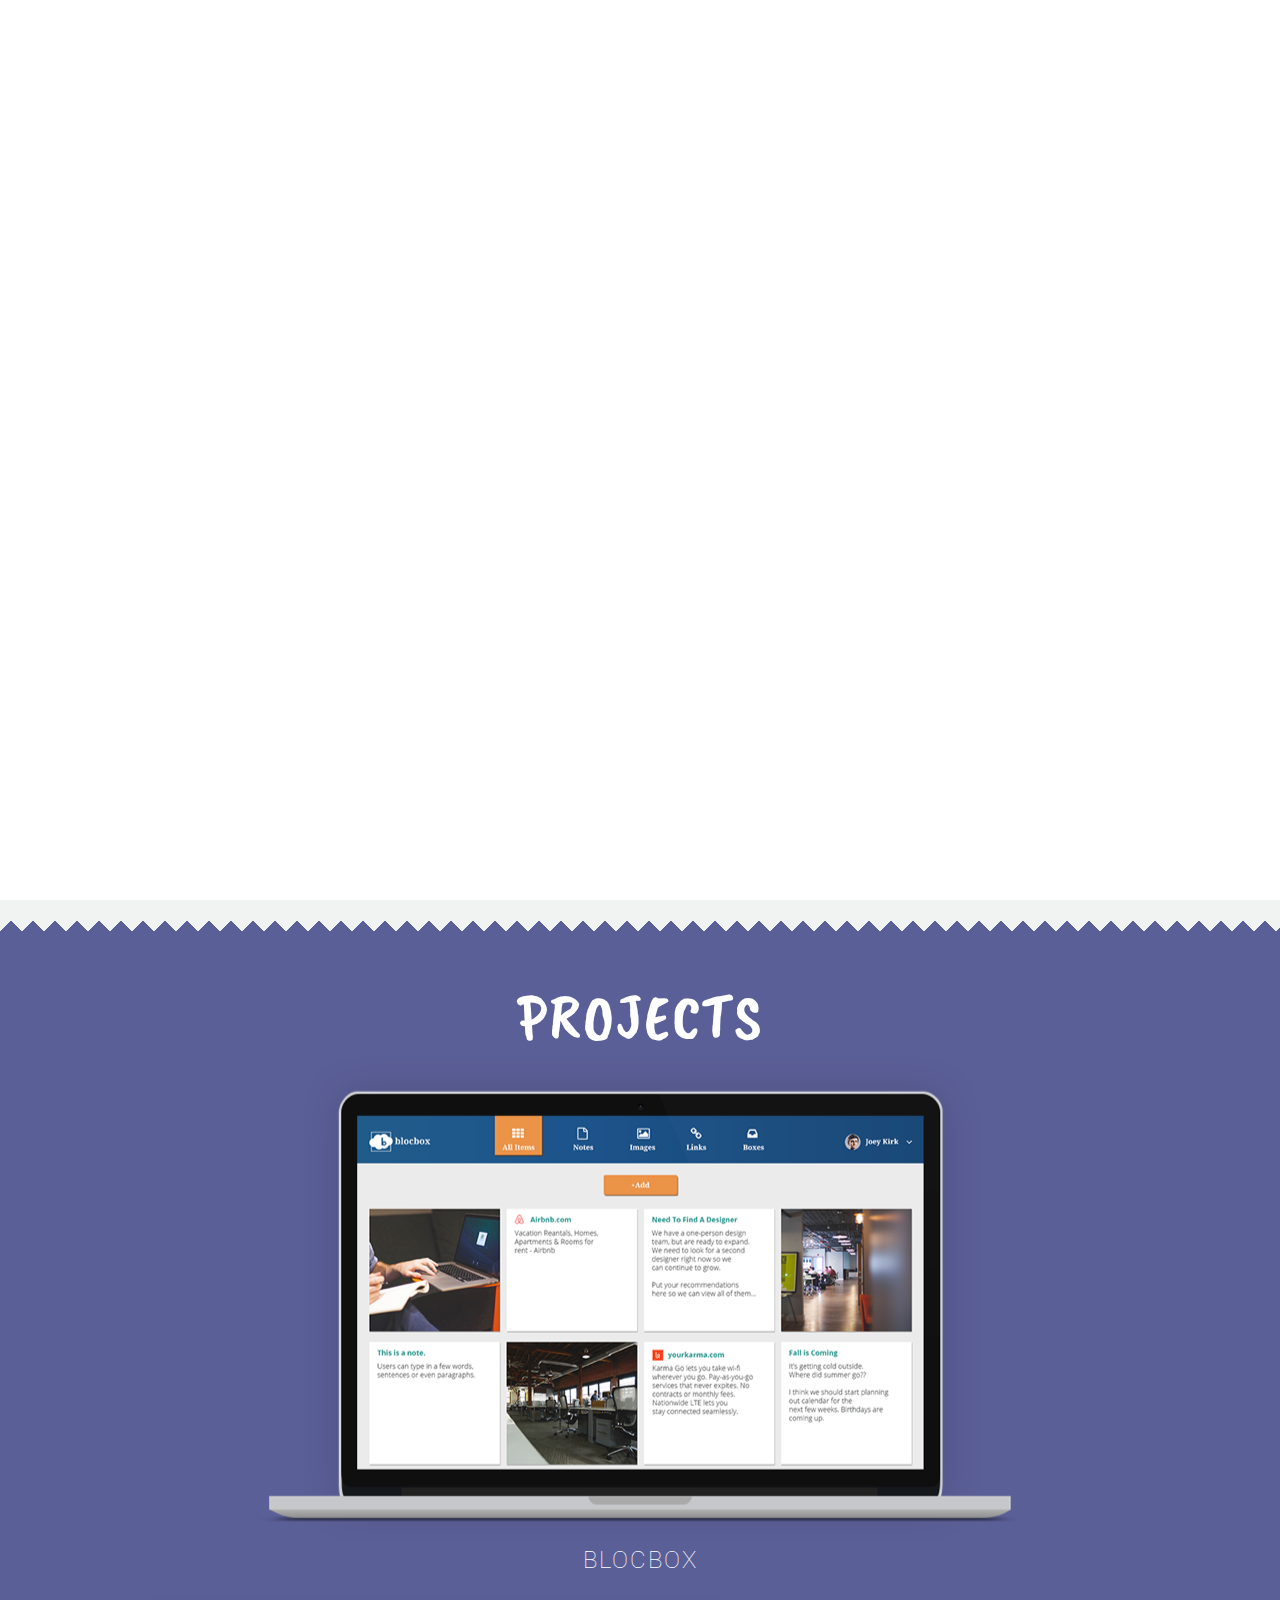
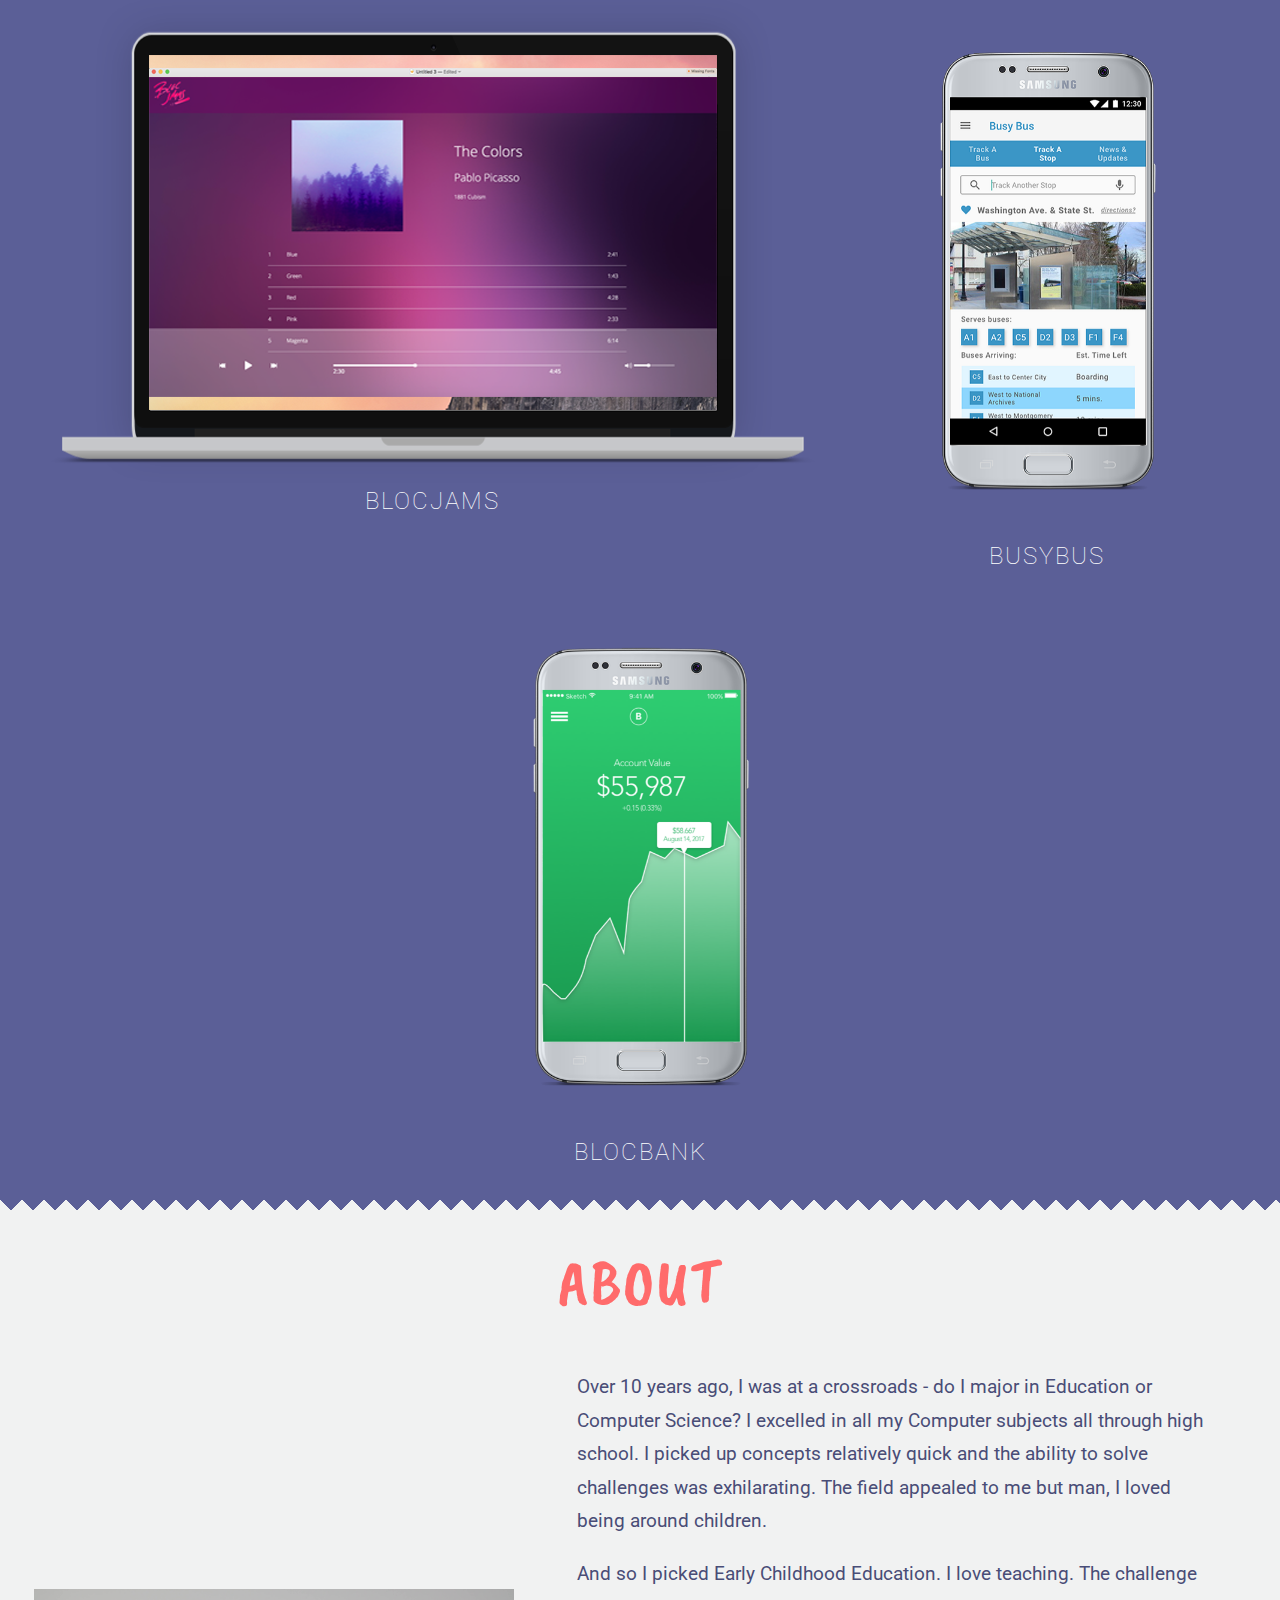
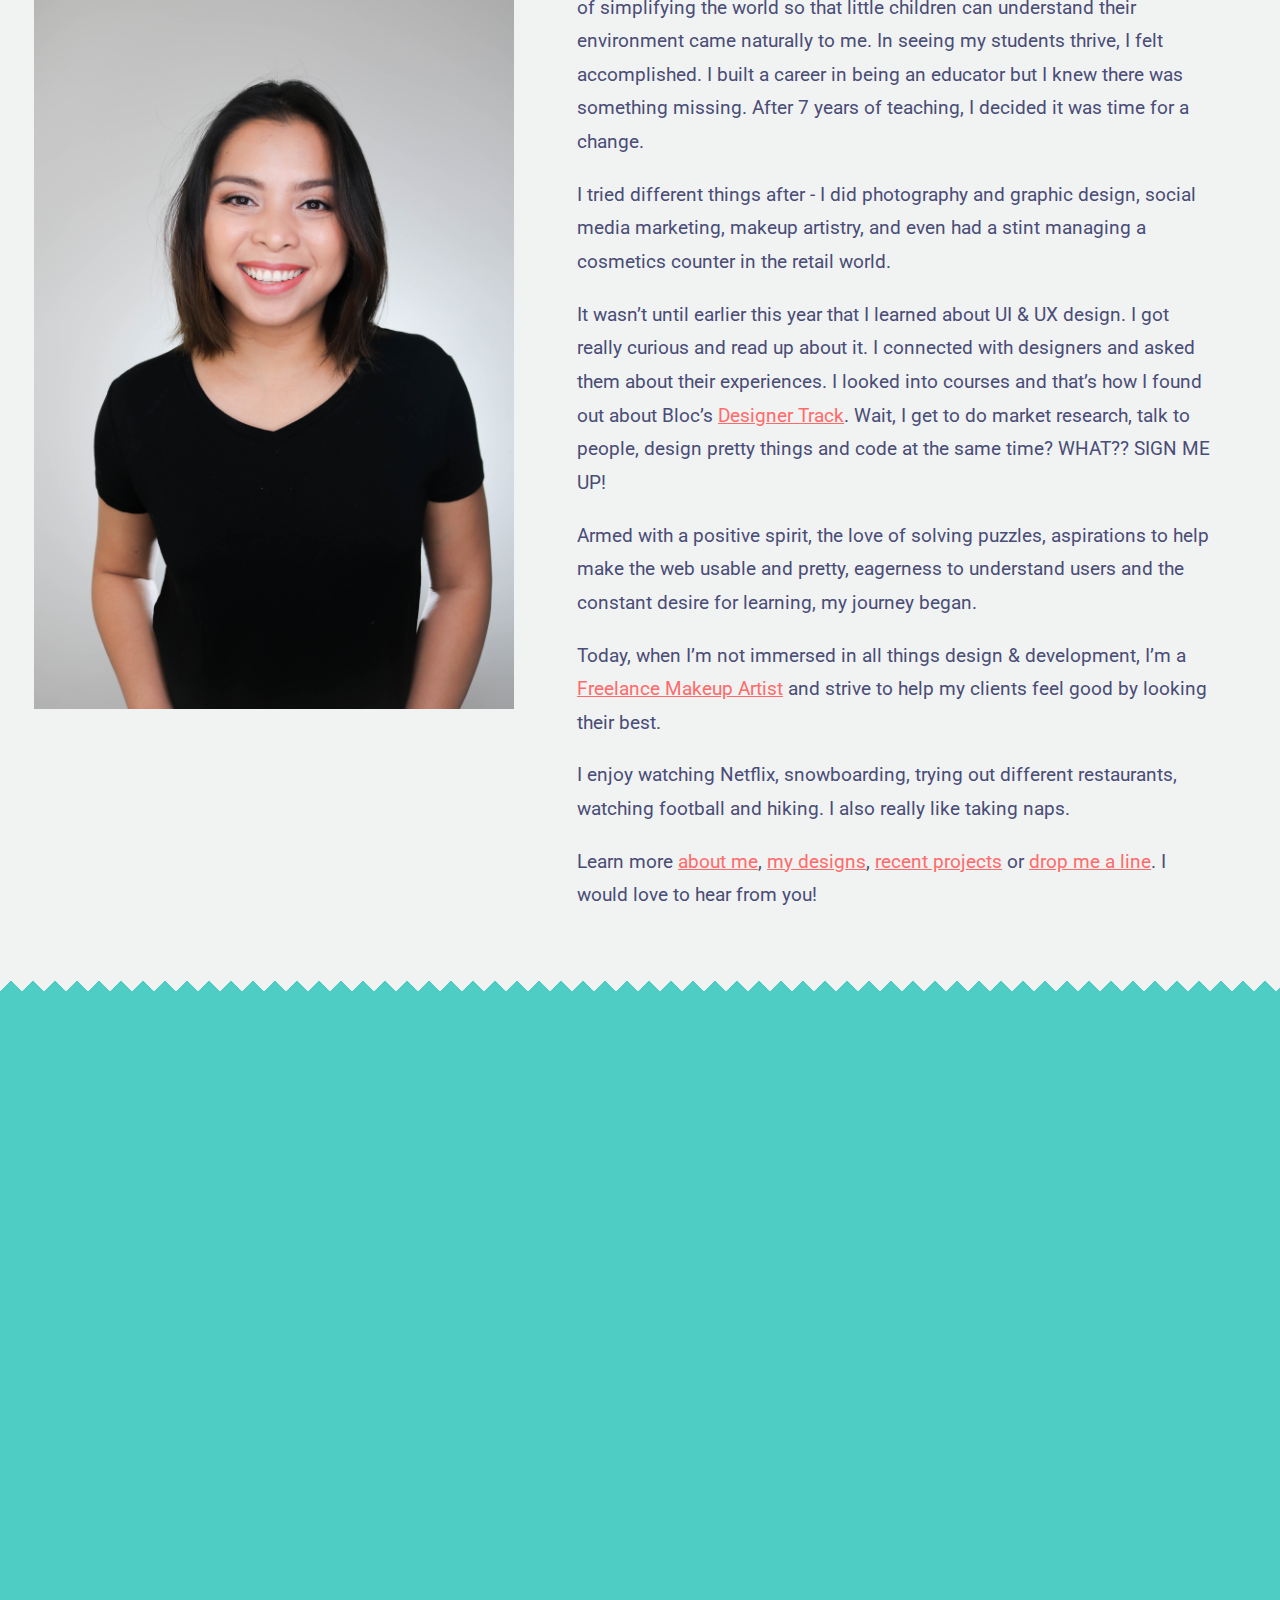
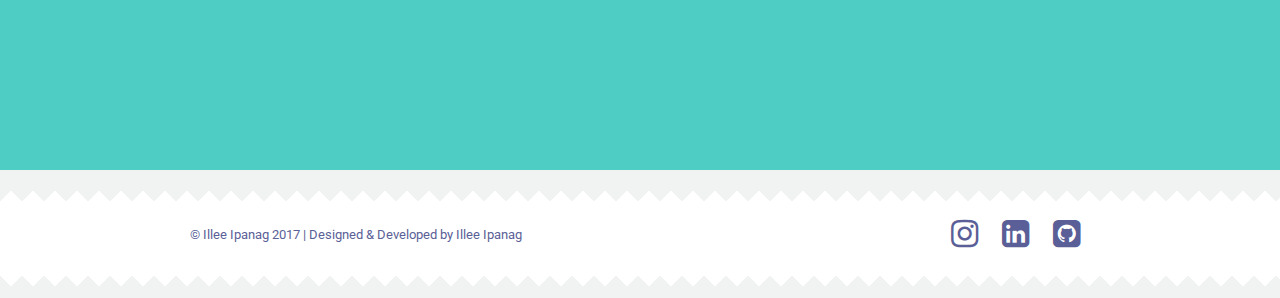
==== index.html @ 92058bed "add google analytics and added to case study" ====
<!DOCTYPE html>
<html>
  <head>
    <title>Illee Ipanag | Designer + Developer</title>
    <link rel="stylesheet" type="text/css" href="styles/index.css">
    <link rel="stylesheet" type="text/css" href="https://fonts.googleapis.com/css?family=Caveat+Brush|Pacifico|Roboto">
    <link rel="stylesheet" type="text/css" href="styles/font-awesome.css">
  </head>
  <body>
    <nav class="fade-in">
      <a class="hamburger" id="menu">&#9776;</a>
      <div class="menu-items" id="menu-items">
        <a href="#">home</a>
        <a href="#about">about</a>
        <a href="#projects">projects</a>
        <a href="#contact">contact</a>
      </div>
    </nav>
    <div class="hero fade-in">
      <h1>Hello! I'm Illee.</h1>
      <h2>DC Area UX &amp; UI Designer + Frontend Developer</h2>
    </div>
    <div class="projects zigzag" id="projects">
      <h2>Projects</h2>
      <div class="project-link">
          <div class="project">
            <a href="blocbox.html"><img src="assets/bloc-box.png" class="image"></a>
            <h3>Blocbox</h3>
          </div>
          <div class="project">
            <a href="bloc-jams.html"><img src="assets/bloc-jams.png" class="image"></a>
            <h3>Blocjams</h3>
          </div>
          <div class="project">
            <a href="busybus.html"><img src="assets/busybus.png" class="image"></a>
            <h3>Busybus</h3>
          </div>
          <div class="project">
            <a href="blocbank.html"><img src="assets/blocbank.png" class="image"></a>
            <h3>Blocbank</h3>
          </div>
      </div>
    </div>
      <div class="about" id="about">
        <h2>about</h2>
         <div class="bio">
            <img class="headshot" src="assets/illee-ipanag.jpg">
            <div class="text">
              <p>Over 10 years ago, I was at a crossroads - do I major in Education or Computer Science? I excelled in all my Computer subjects all through high school. I picked up concepts relatively quick and the ability to solve challenges was exhilarating. The field appealed to me but man, I loved being around children.</p>
              <p>And so I picked Early Childhood Education. I love teaching. The challenge of simplifying the world so that little children can understand their environment came naturally to me. In seeing my students thrive, I felt accomplished. I built a career in being an educator but I knew there was something missing. After 7 years of teaching, I decided it was time for a change.</p>
              <p>I tried different things after - I did photography and graphic design, social media marketing, makeup artistry, and even had a stint managing a cosmetics counter in the retail world.</p>
              <p>It wasn’t until earlier this year that I learned about UI &amp; UX design. I got really curious and read up about it. I connected with designers and asked them about their experiences. I looked into courses and that’s how I found out about Bloc’s <a href="www.bloc.io" target="_blank">Designer Track</a>. Wait, I get to do market research, talk to people, design pretty things and code at the same time? WHAT?? SIGN ME UP!</p>
              <p>Armed with a positive spirit, the love of solving puzzles, aspirations to help make the web usable and pretty, eagerness to understand users and the constant desire for learning, my journey began.</p>
              <p>Today, when I’m not immersed in all things design  &amp; development, I’m a <a href="http://www.facebook.com/illee.artistry" target="_blank">Freelance Makeup Artist</a> and strive to help my clients feel good by looking their best.</p>
              <p>I enjoy watching Netflix, snowboarding, trying out different restaurants, watching football and hiking. I also really like taking naps.</p>
              <p>Learn more <a href="https://www.instagram.com/illee.artistry" target="_blank">about me</a>, <a href="https://www.instagram.com/illee.design" target="_blank">my designs</a>, <a href="#projects">recent projects</a> or <a href="#contact">drop me a line</a>. I would love to hear from you!</p>
            </div>
        </div>
      </div>
    <div class="contact zigzag" id="contact">
      <div class="typeform-widget" data-url="https://illee.typeform.com/to/BtRSg5"> </div>
    </div>
    <div class="footer zigzag">
      <small>&copy; Illee Ipanag 2017  |  Designed &amp; Developed by Illee Ipanag</small>
      <ul class="social-media">
        <li><a href="https://www.instagram.com/illee.design/" target="_blank"> <i class="fa fa-instagram fa-2x"></i></a> </li>
        <li><a href="https://www.linkedin.com/in/illee-ipanag-b692b3114/" target="_blank"><i class="fa fa-linkedin-square fa-2x"></i></a></li>
        <li><a href="https://github.com/illeei" target="_blank"><i class="fa fa-github-square fa-2x"></i></a></li>
      </ul>
    </div>
    <!-- Global site tag (gtag.js) - Google Analytics -->
    <script async src="https://www.googletagmanager.com/gtag/js?id=UA-110739652-1"></script>
    <script>
      window.dataLayer = window.dataLayer || [];
      function gtag(){dataLayer.push(arguments);}
      gtag('js', new Date());
      gtag('config', 'UA-110739652-1');
    </script>
    <script src="https://code.jquery.com/jquery-2.1.3.min.js"></script>
    <script src="scripts/contact.js"></script>
    <script src="scripts/main.js"></script>
  </body>
</html>
---- styles/index.css ----
nav {
  position: fixed;
  top: 0;
  left: 0;
  height: 10vh;
  width: 100%;
  display: flex;
  flex-direction: row;
  justify-content: flex-start;
  align-items: center;
  background-color: #FFFFFF;
  z-index: 100;
}

@media (min-width: 650px) {
  nav {
    justify-content: center;
  }
}

.menu-items {
  height: auto;
  width: 150px;
    -webkit-transition: all 0.3s ease-in-out;
    -moz-transition: all 0.3s ease-in-out;
    -o-transition: all 0.3s ease-in-out;
    transition: all 0.3s ease-in-out;
  transform: translate(0,0);
    -webkit-transform: translate(0,0); /** Chrome & Safari **/
    -o-transform: translate(0,0); /** Opera **/
    -moz-transform: translate(0,0); /** Firefox **/
  display: none;
}

@media (min-width: 650px) {
  .menu-items {
    display: flex;
    justify-content: center;
  }
}

.menu-items.open {
  display: block;
  width: 50%;
  position: fixed;
  background: rgba(255,255,255,0.8);
  top: 10vh;
    -webkit-transition: all 0.3s ease-in-out;
    -moz-transition: all 0.3s ease-in-out;
    -o-transition: all 0.3s ease-in-out;
    transition: all 0.3s ease-in-out;
  transform: translate(0,280);
    -webkit-transform: translate(0,280); /** Chrome & Safari **/
    -o-transform: translate(0,280); /** Opera **/
    -moz-transform: translate(0,280); /** Firefox **/
    z-index: 100;
}

.hamburger {
  z-index: 1000;
  background-color: #FFFFFF;
  color: #494d77;
  font-size: 35px;
  text-align: center;
  border-radius: 2px;
  height: 50px;
  width: 50px;
}

@media (min-width: 650px) {
  .hamburger {
    display: none;
  }
}

body {
  margin: 0;
}

.menu-items a {
  text-decoration: none;
  font-family: "Roboto";
  color: #494d77;
  text-transform: uppercase;
  display: block;
  margin: 1em auto;
  padding: 1em;
  border-bottom: 1px solid #f1f2f2;
  width: 70%;
}

@media (min-width: 650px) {
  .menu-items a {
    border-bottom: none;
    margin: 3em;
  }
}

.hero {
  background-color: #f1f2f2;
  height: 100vh;
  display: flex;
  flex-direction: column;
  align-items: center;
  justify-content: center;
}

.hero h1 {
  font-family: "Caveat Brush";
  color: #ff6b6b;
  font-size: 6em;
  margin-bottom: 0;
  text-align: center;
}

.hero h2 {
  font-family: "Roboto";
  font-weight: 100;
  font-size: 1.5em;
  margin-top: 0;
  text-align: center;
  color: #494d77;
  letter-spacing: 3px;
}

@-webkit-keyframes fadeIn { from { opacity:0; } to { opacity:1; } }
@-moz-keyframes fadeIn { from { opacity:0; } to { opacity:1; } }
@keyframes fadeIn { from { opacity:0; } to { opacity:1; } }

.fade-in {
  opacity:0;
   -webkit-animation:fadeIn ease-in 1;
   -moz-animation:fadeIn ease-in 1;
   animation:fadeIn ease-in 1;

   -webkit-animation-fill-mode:forwards;
   -moz-animation-fill-mode:forwards;
   animation-fill-mode:forwards;

   -webkit-animation-duration:1s;
   -moz-animation-duration:1s;
   animation-duration:1s;
}

.zigzag:before {
  background:
    linear-gradient(-45deg, transparent 16px, #f1f2f2 0),
    linear-gradient(45deg, transparent 16px, #f1f2f2  0);
  background-repeat: repeat-x;
  background-position: left bottom;
  background-size: 22px 32px;
  content: "";
  display: block;
  width: 100%;
  height: 32px;
}

.zigzag::after {
  background:
		linear-gradient(-45deg, #f1f2f2 16px, red 16px, blue 16px,  transparent 0),
		linear-gradient(45deg, #f1f2f2 16px, transparent 0);
  background-position: left top;
  background-repeat: repeat-x;
  background-size: 22px 32px;
  content: " ";
  display: block;
  width: 100%;
  height: 32px;
}

.projects {
  height: auto;
  background-color: #5b5f97;
}

.projects h2 {
  font-family: "Caveat Brush";
  text-transform: uppercase;
  font-size: 4em;
  letter-spacing: 2px;;
  color: #FFFFFF;
  font-weight: lighter;
  padding-top: 45px;
  margin: auto;
  text-align: center;
}

.project-link {
  display: flex;
  justify-content: space-evenly;
  flex-wrap: wrap;
}

.project {
  display: relative;
  text-align: center;
}

.image {
  opacity: 1;
  transition: .5s ease;
  backface-visibility: hidden;
}

.project:hover .image {
  opacity: 0.3;
}

.project:hover {
  opacity: 1;
}

.project img {
  max-width: 100%;
  max-height: 60vh;
}

.project h3 {
  font-family: "Roboto";
  font-size: 1.5em;
  letter-spacing: 2px;
  text-transform: uppercase;
  color: #FFFFFF;
  margin-top: 0;
  font-weight: lighter;
}

.about {
  background-color: #f1f2f2;
}

.about h2 {
  font-family: "Caveat Brush";
  text-transform: uppercase;
  font-size: 4em;
  letter-spacing: 2px;;
  color: #ff6b6b;
  font-weight: lighter;
  padding-top: 20px;
  margin: auto;
  text-align: center;
}

.bio {
  display: flex;
  flex-direction: row;
  justify-content: space-evenly;
  align-items: center;
  flex-wrap: wrap;
}

.headshot {
  max-width: 80%;
  max-height: 80vh;
  padding-top: 1em;
  text-align: center;
}

.text {
  font-family: "Roboto";
  max-width: 80%;
  font-size: 1.2em;
  line-height: 1.75em;
  color: #494d77;
  padding: 1em;
}

@media (min-width: 650px) {
  .text {
    max-width: 50%;
    padding: 1.5em;
  }
}

.text a {
  color: #ff6b6b;
}

.contact {
  height: 90vh;
  background-color: #4ECDC4;
}

.typeform-widget {
  max-width: 100%;
  height: 90vh;
}

.footer {
  background-color: #FFFFFF;
  height: auto;
  display: flex;
  flex-direction: row;
  justify-content: space-around;
  align-items: center;
  flex-wrap: wrap;
}

small {
  color: #5b5f97;
  font-family: "Roboto";
}

.social-media ul {
  margin: 0 auto;
}

.social-media li {
  list-style: none;
  display: inline;
}

.social-media a {
  color: #5b5f97;
  padding: 10px;
}
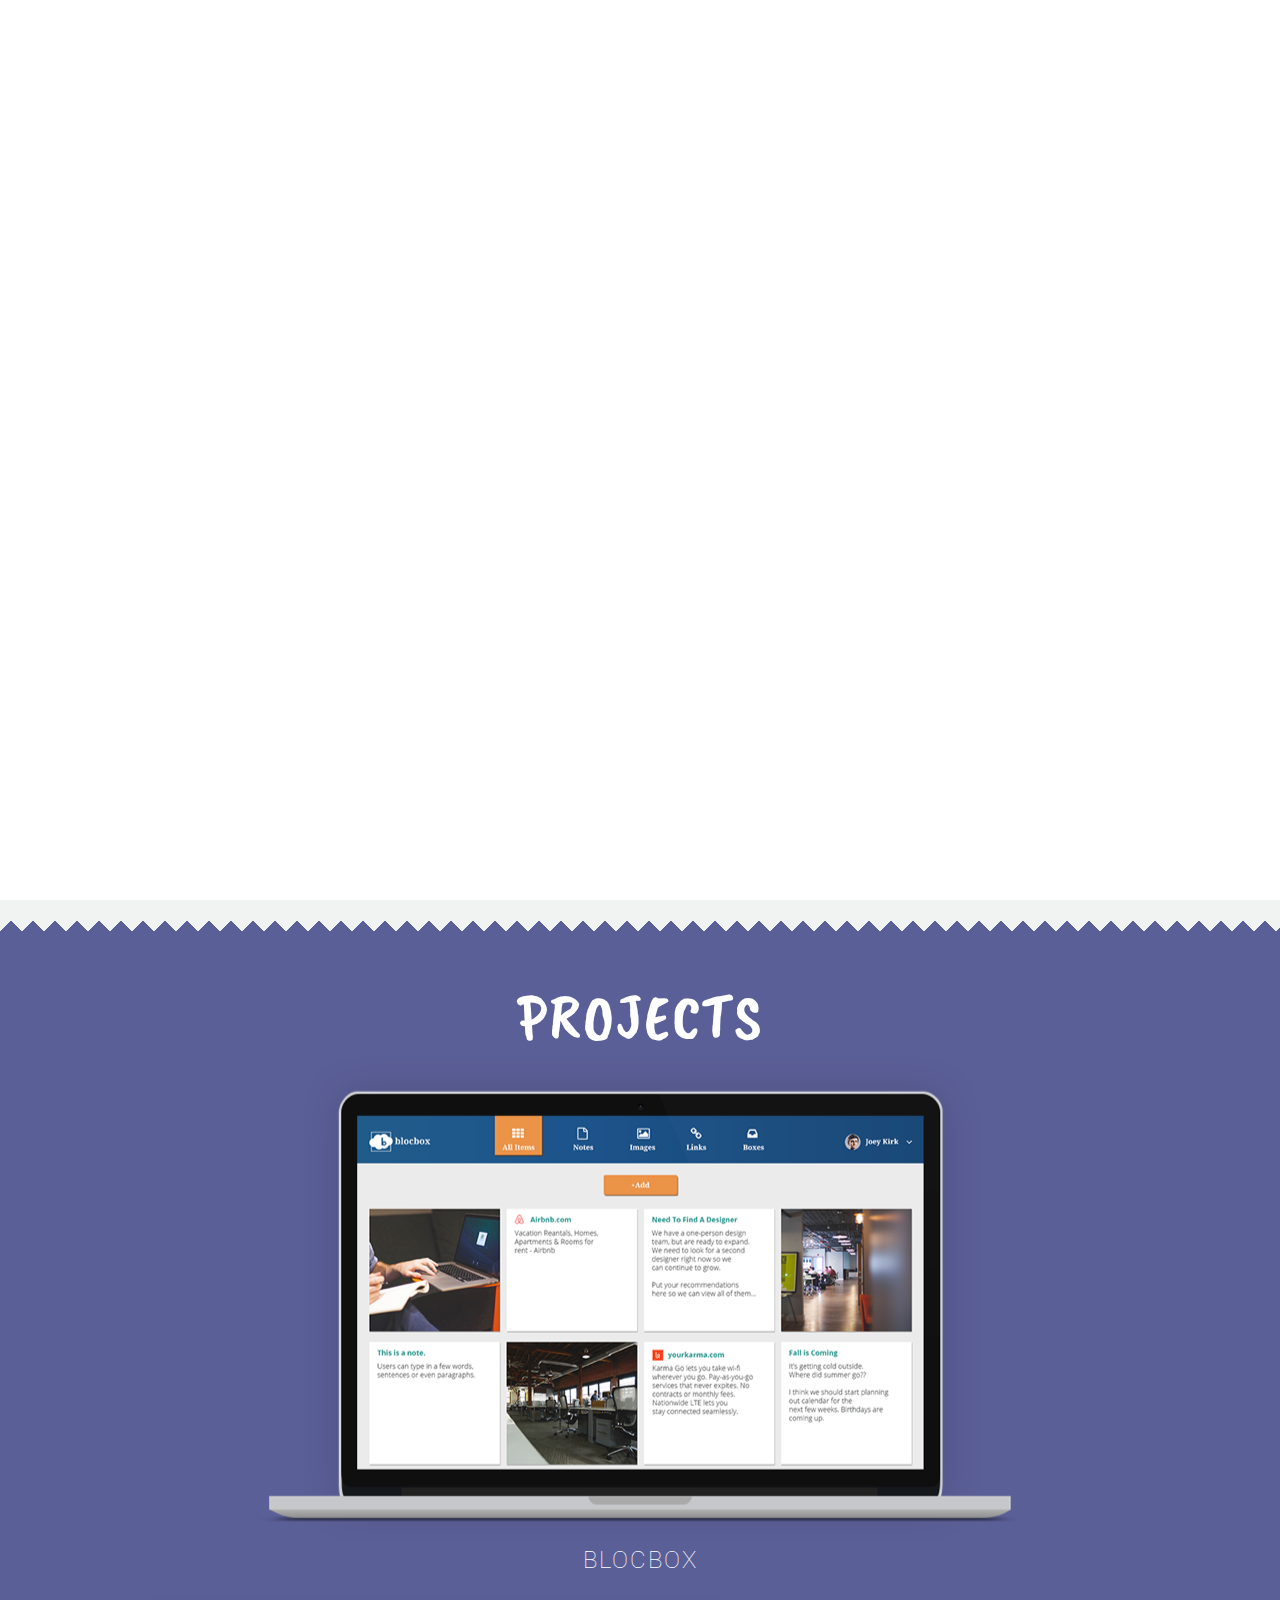
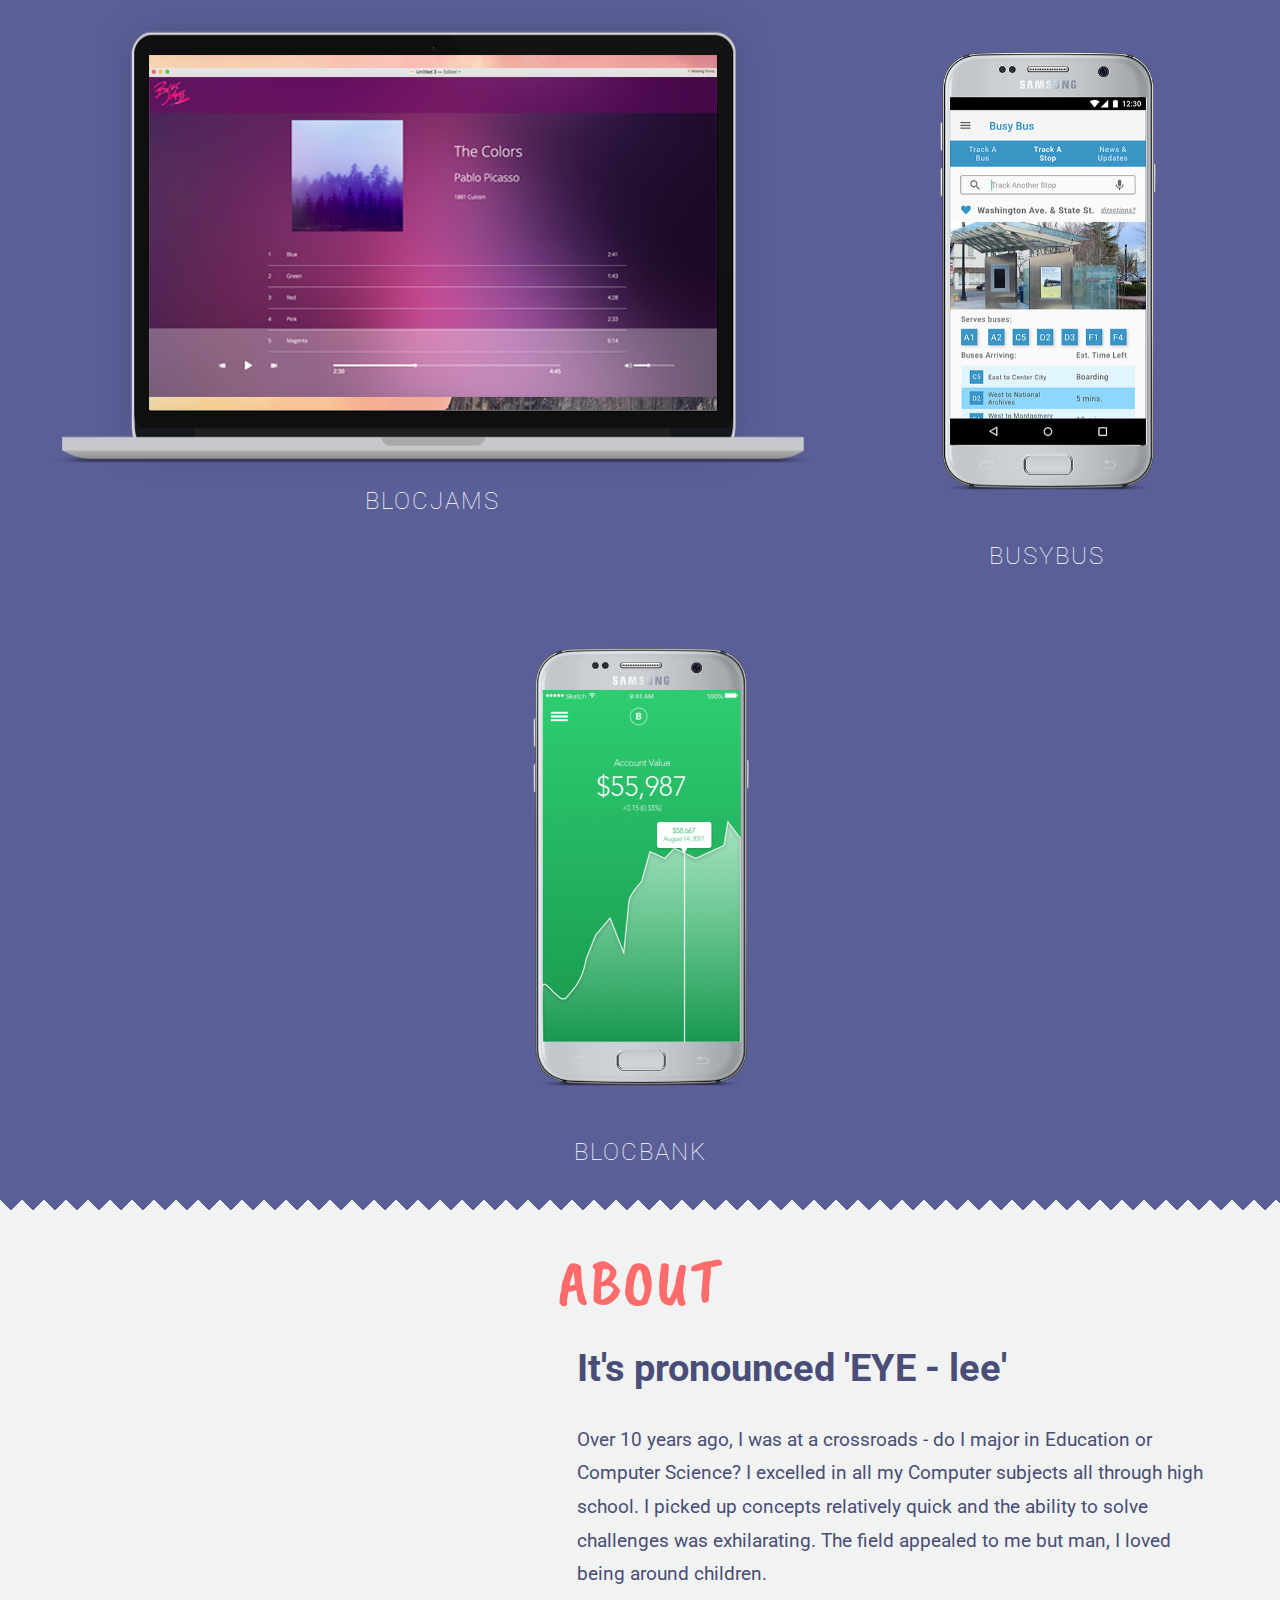
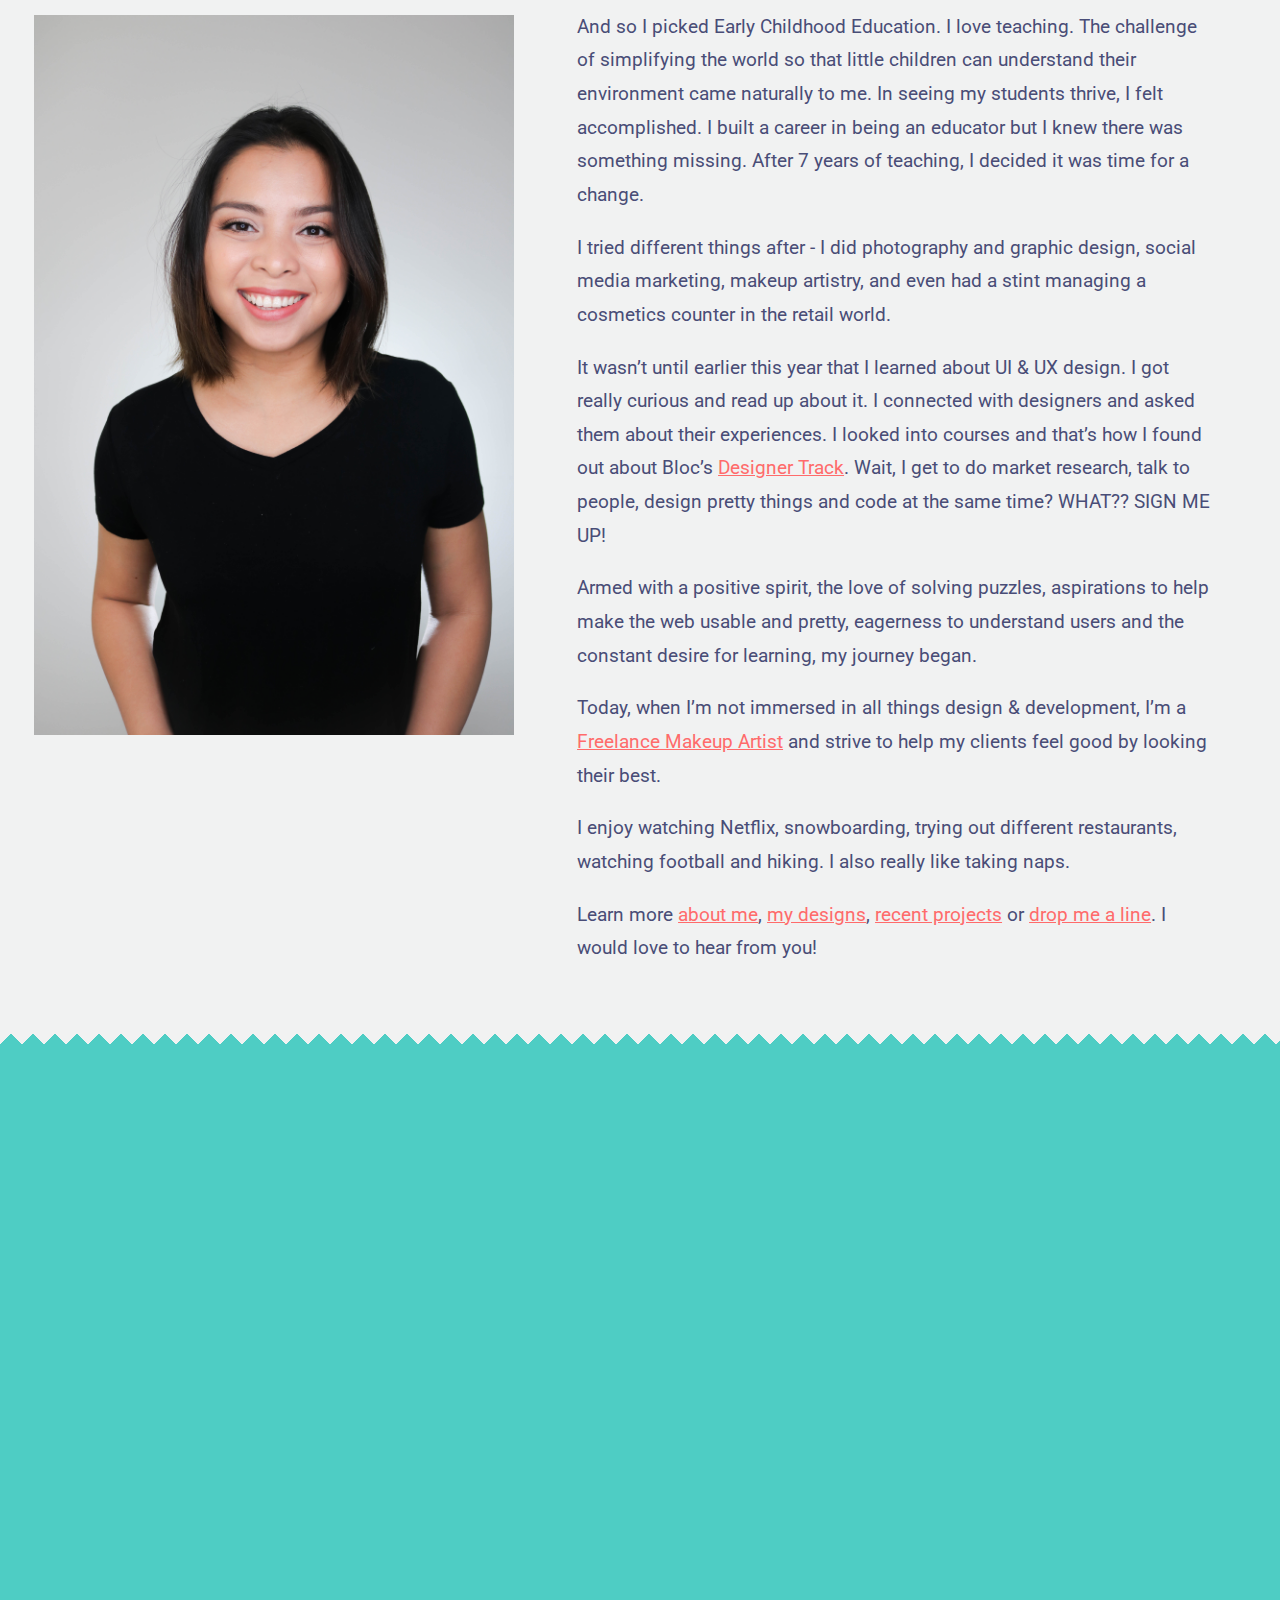
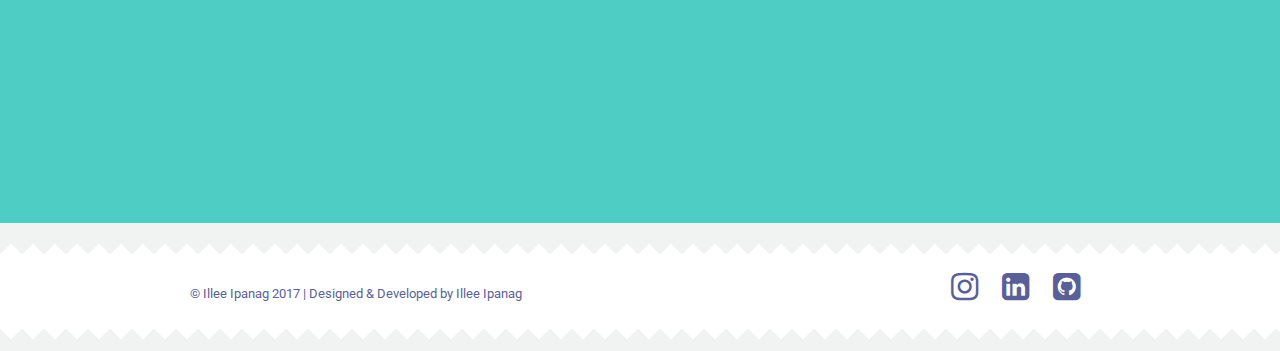
==== commit 140a7bd4: "changed persona image" ====
--- a/index.html
+++ b/index.html
@@ -46,6 +46,7 @@
          <div class="bio">
             <img class="headshot" src="assets/illee-ipanag.jpg">
             <div class="text">
+              <h3>It's pronounced 'EYE - lee'</h3>
               <p>Over 10 years ago, I was at a crossroads - do I major in Education or Computer Science? I excelled in all my Computer subjects all through high school. I picked up concepts relatively quick and the ability to solve challenges was exhilarating. The field appealed to me but man, I loved being around children.</p>
               <p>And so I picked Early Childhood Education. I love teaching. The challenge of simplifying the world so that little children can understand their environment came naturally to me. In seeing my students thrive, I felt accomplished. I built a career in being an educator but I knew there was something missing. After 7 years of teaching, I decided it was time for a change.</p>
               <p>I tried different things after - I did photography and graphic design, social media marketing, makeup artistry, and even had a stint managing a cosmetics counter in the retail world.</p>
--- a/styles/index.css
+++ b/styles/index.css
@@ -241,6 +241,12 @@
   text-align: center;
 }
 
+.about h3 {
+  font-family: "Roboto";
+  margin-top: 0;
+  font-size: 2em;
+}
+
 .bio {
   display: flex;
   flex-direction: row;
@@ -299,6 +305,7 @@
 small {
   color: #5b5f97;
   font-family: "Roboto";
+  padding-top: 1em;
 }
 
 .social-media ul {
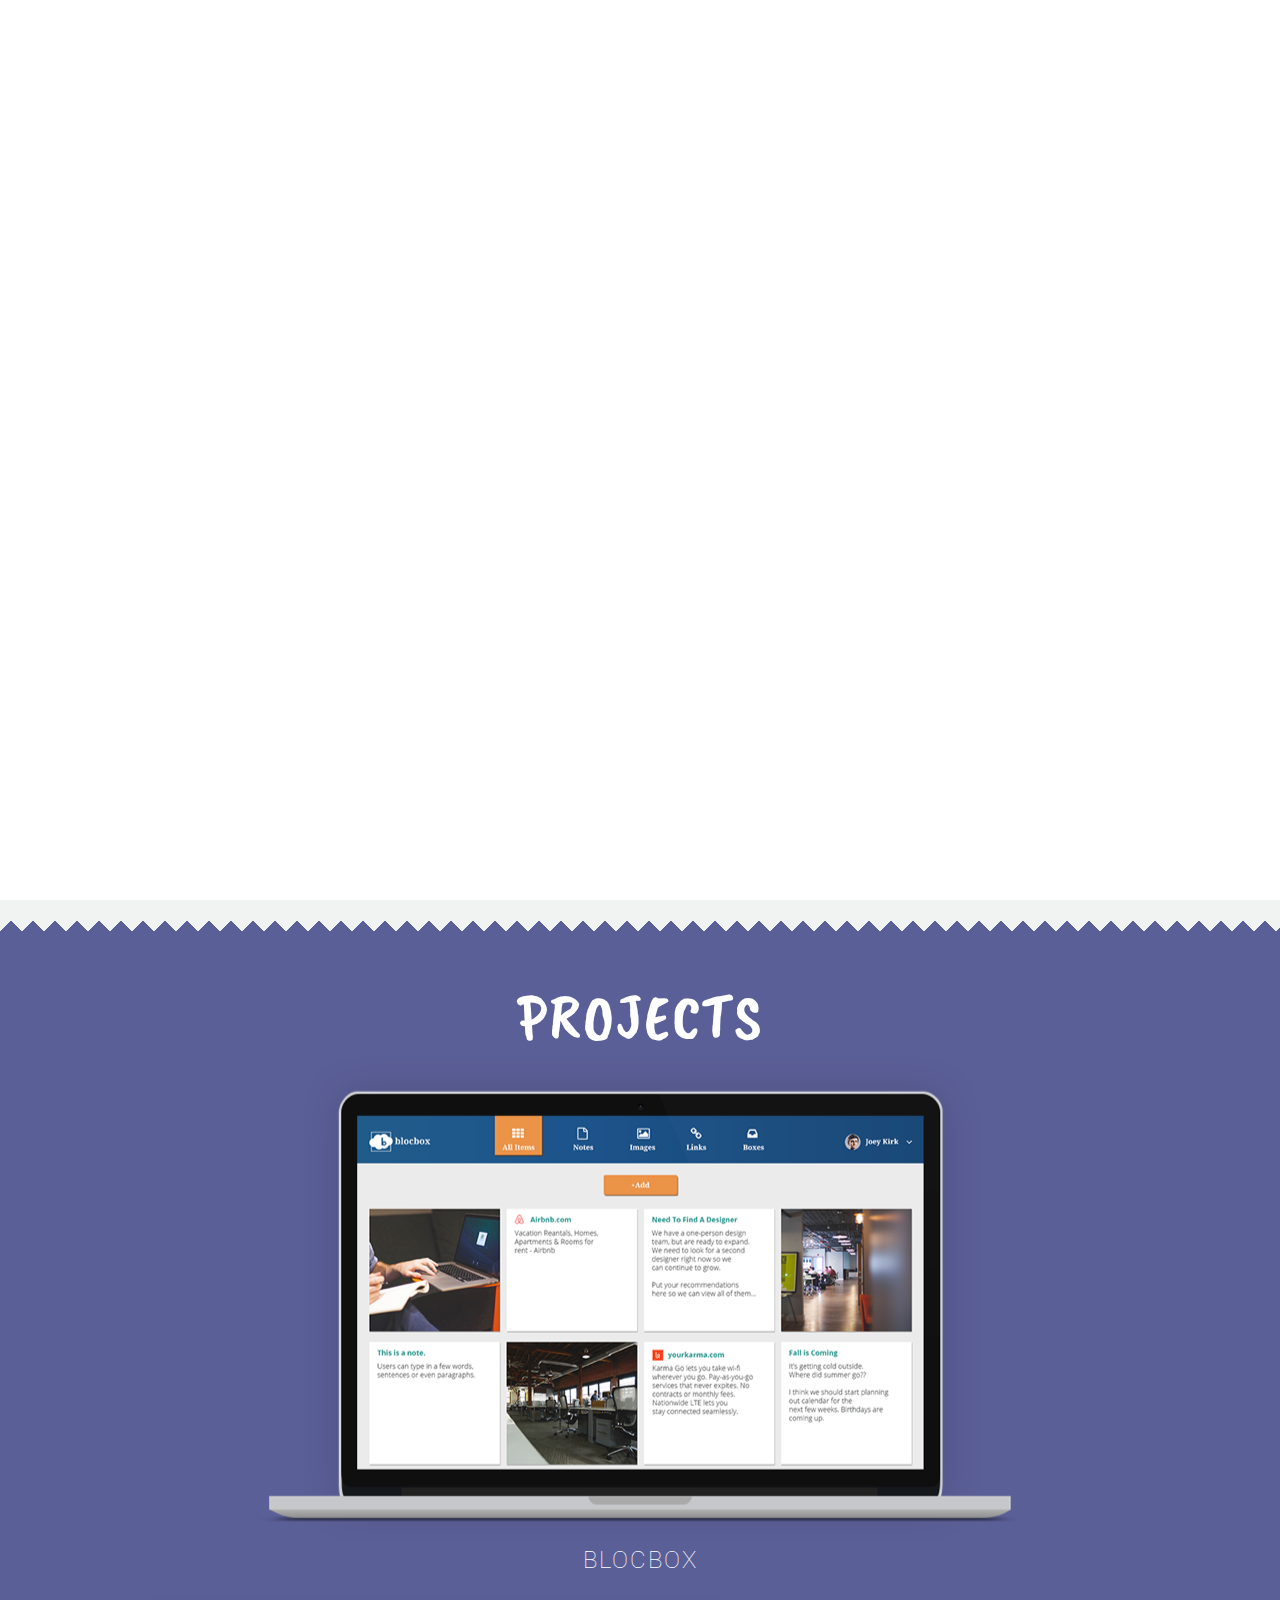
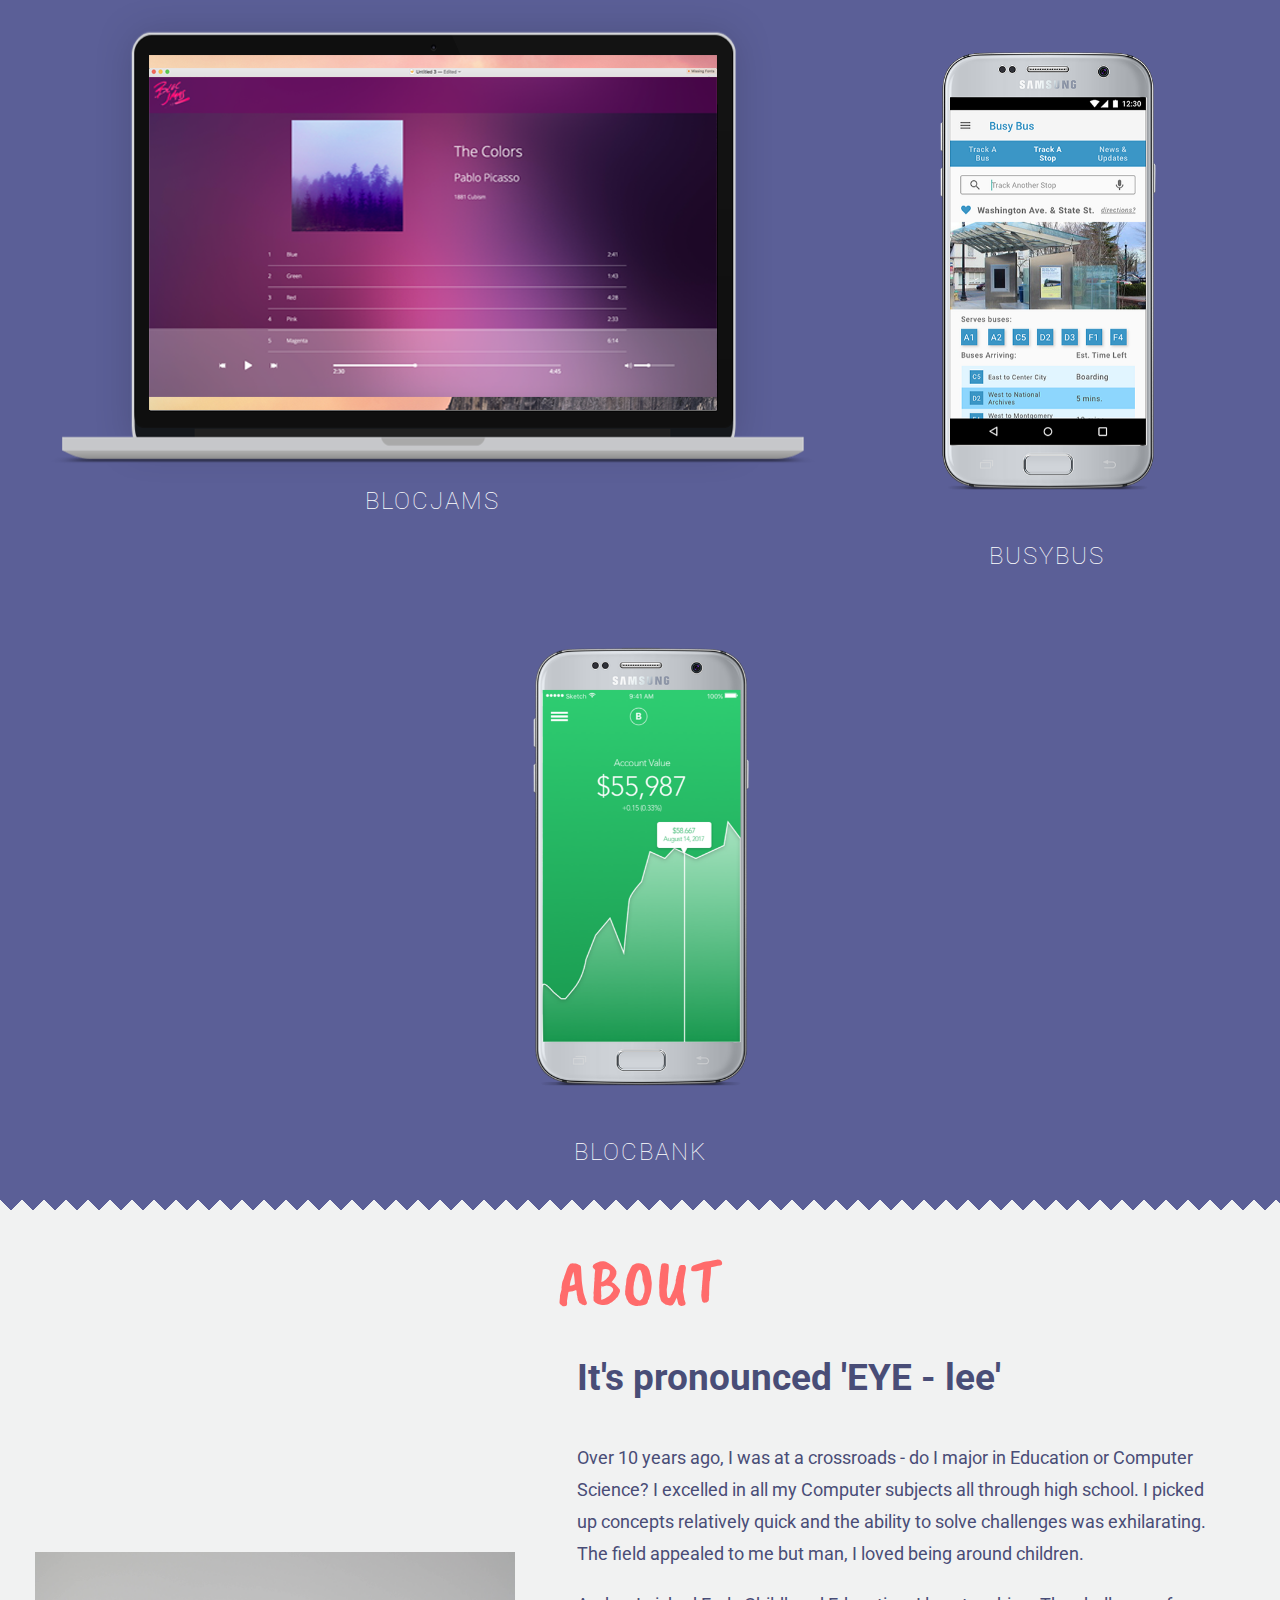
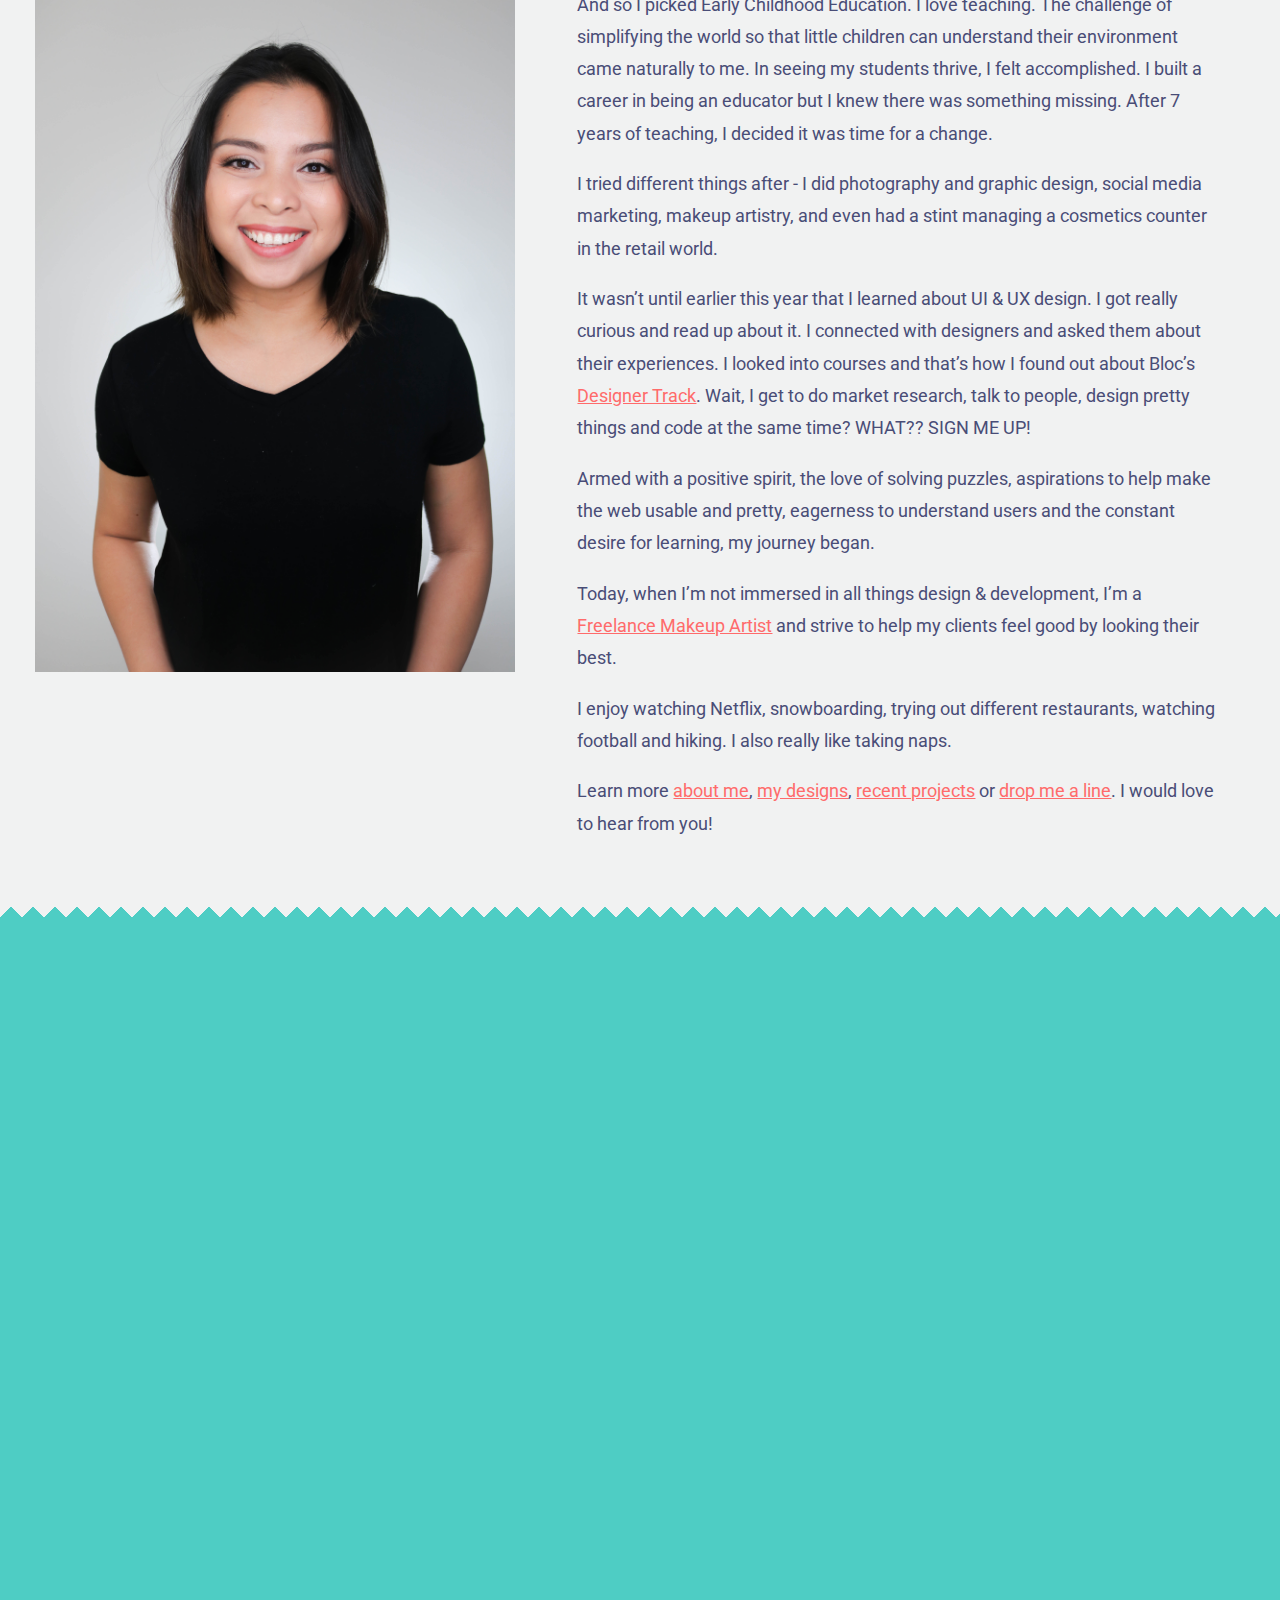
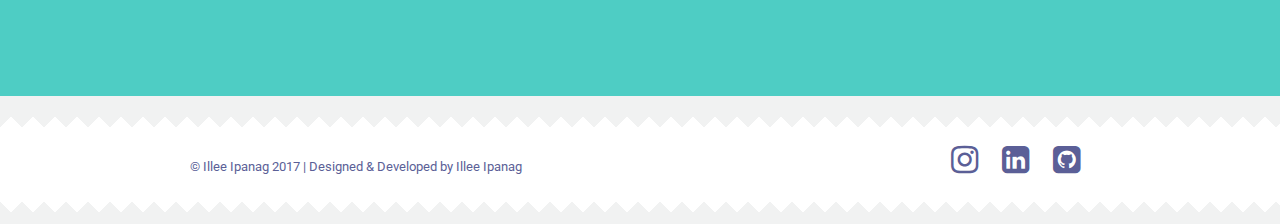
==== commit b85d5608: "add template for coming soon, final push before assessment" ====
--- a/index.html
+++ b/index.html
@@ -28,15 +28,15 @@
             <h3>Blocbox</h3>
           </div>
           <div class="project">
-            <a href="bloc-jams.html"><img src="assets/bloc-jams.png" class="image"></a>
+            <a href="case-study-template.html"><img src="assets/bloc-jams.png" class="image"></a>
             <h3>Blocjams</h3>
           </div>
           <div class="project">
-            <a href="busybus.html"><img src="assets/busybus.png" class="image"></a>
+            <a href="case-study-template.html"><img src="assets/busybus.png" class="image"></a>
             <h3>Busybus</h3>
           </div>
           <div class="project">
-            <a href="blocbank.html"><img src="assets/blocbank.png" class="image"></a>
+            <a href="case-study-template.html"><img src="assets/blocbank.png" class="image"></a>
             <h3>Blocbank</h3>
           </div>
       </div>
--- a/styles/index.css
+++ b/styles/index.css
@@ -245,6 +245,7 @@
   font-family: "Roboto";
   margin-top: 0;
   font-size: 2em;
+  line-height: 1.5em;
 }
 
 .bio {
@@ -265,7 +266,7 @@
 .text {
   font-family: "Roboto";
   max-width: 80%;
-  font-size: 1.2em;
+  font-size: 1.15em;
   line-height: 1.75em;
   color: #494d77;
   padding: 1em;
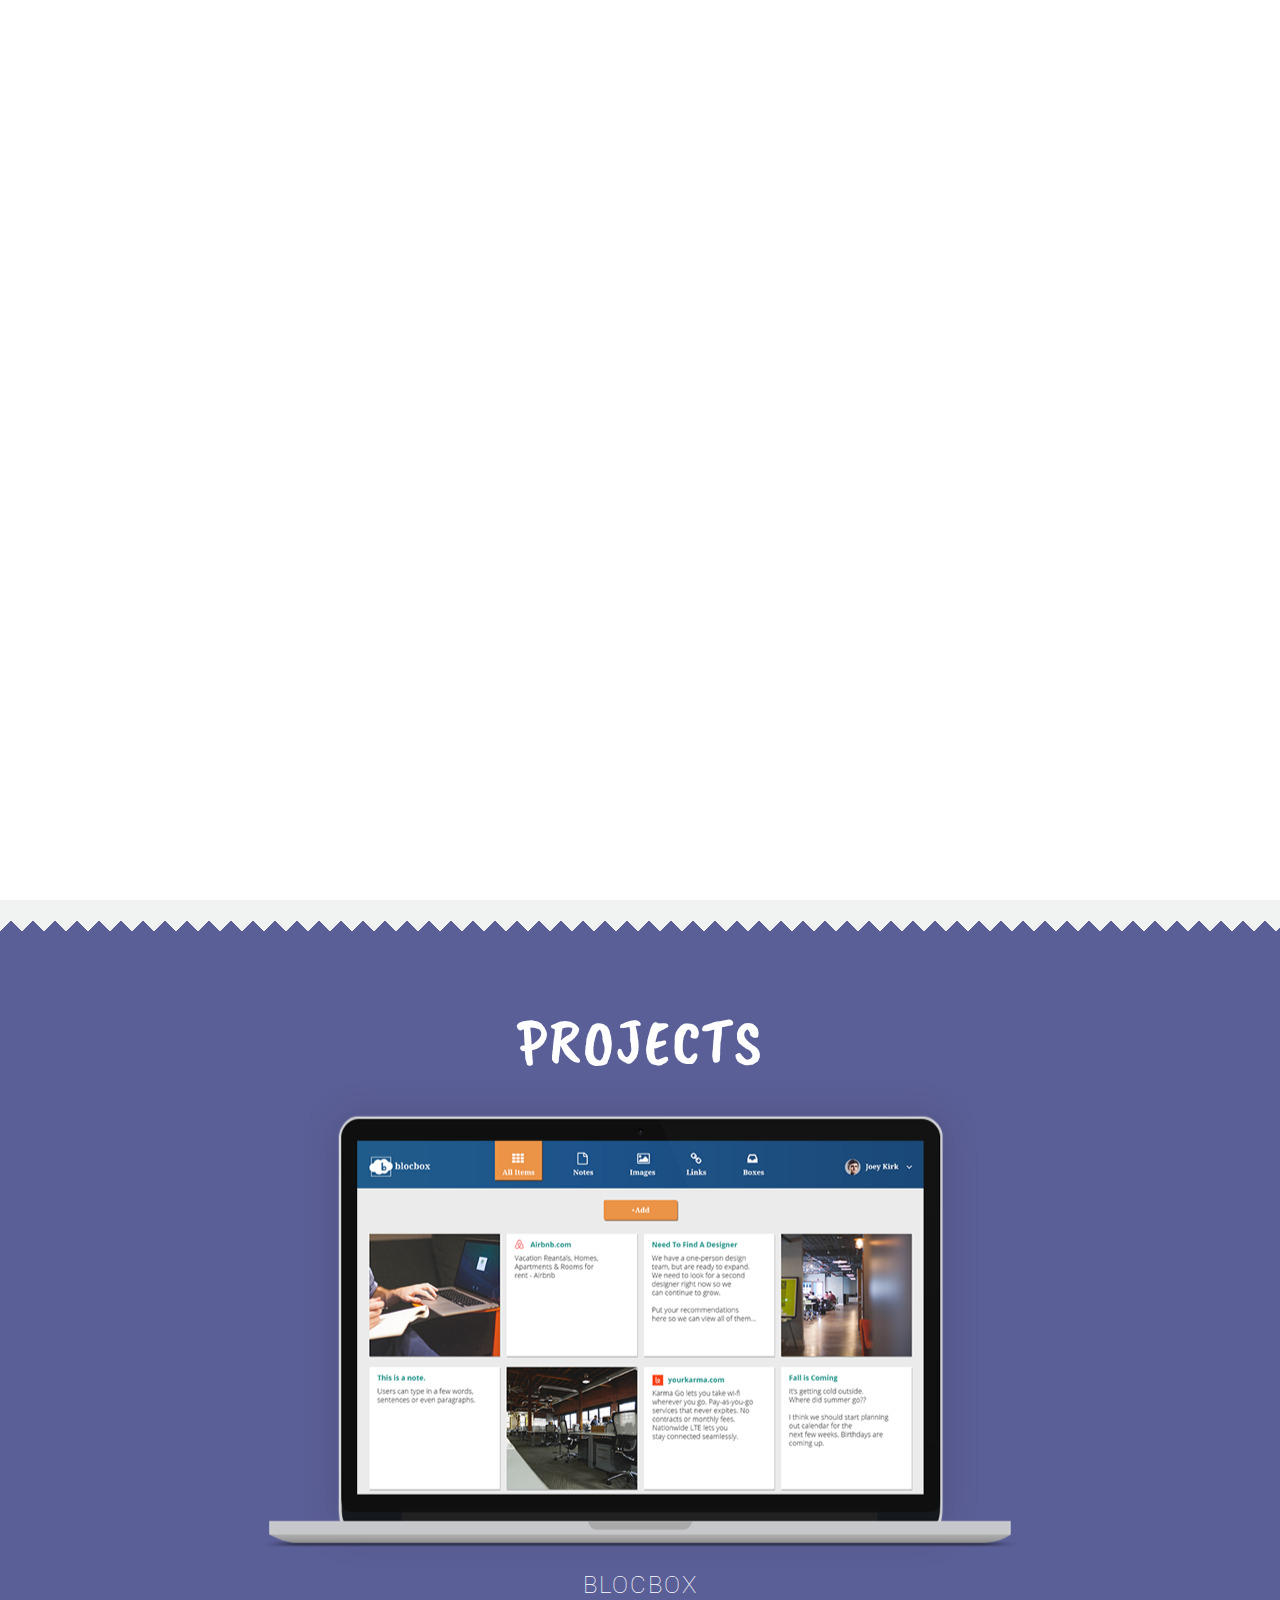
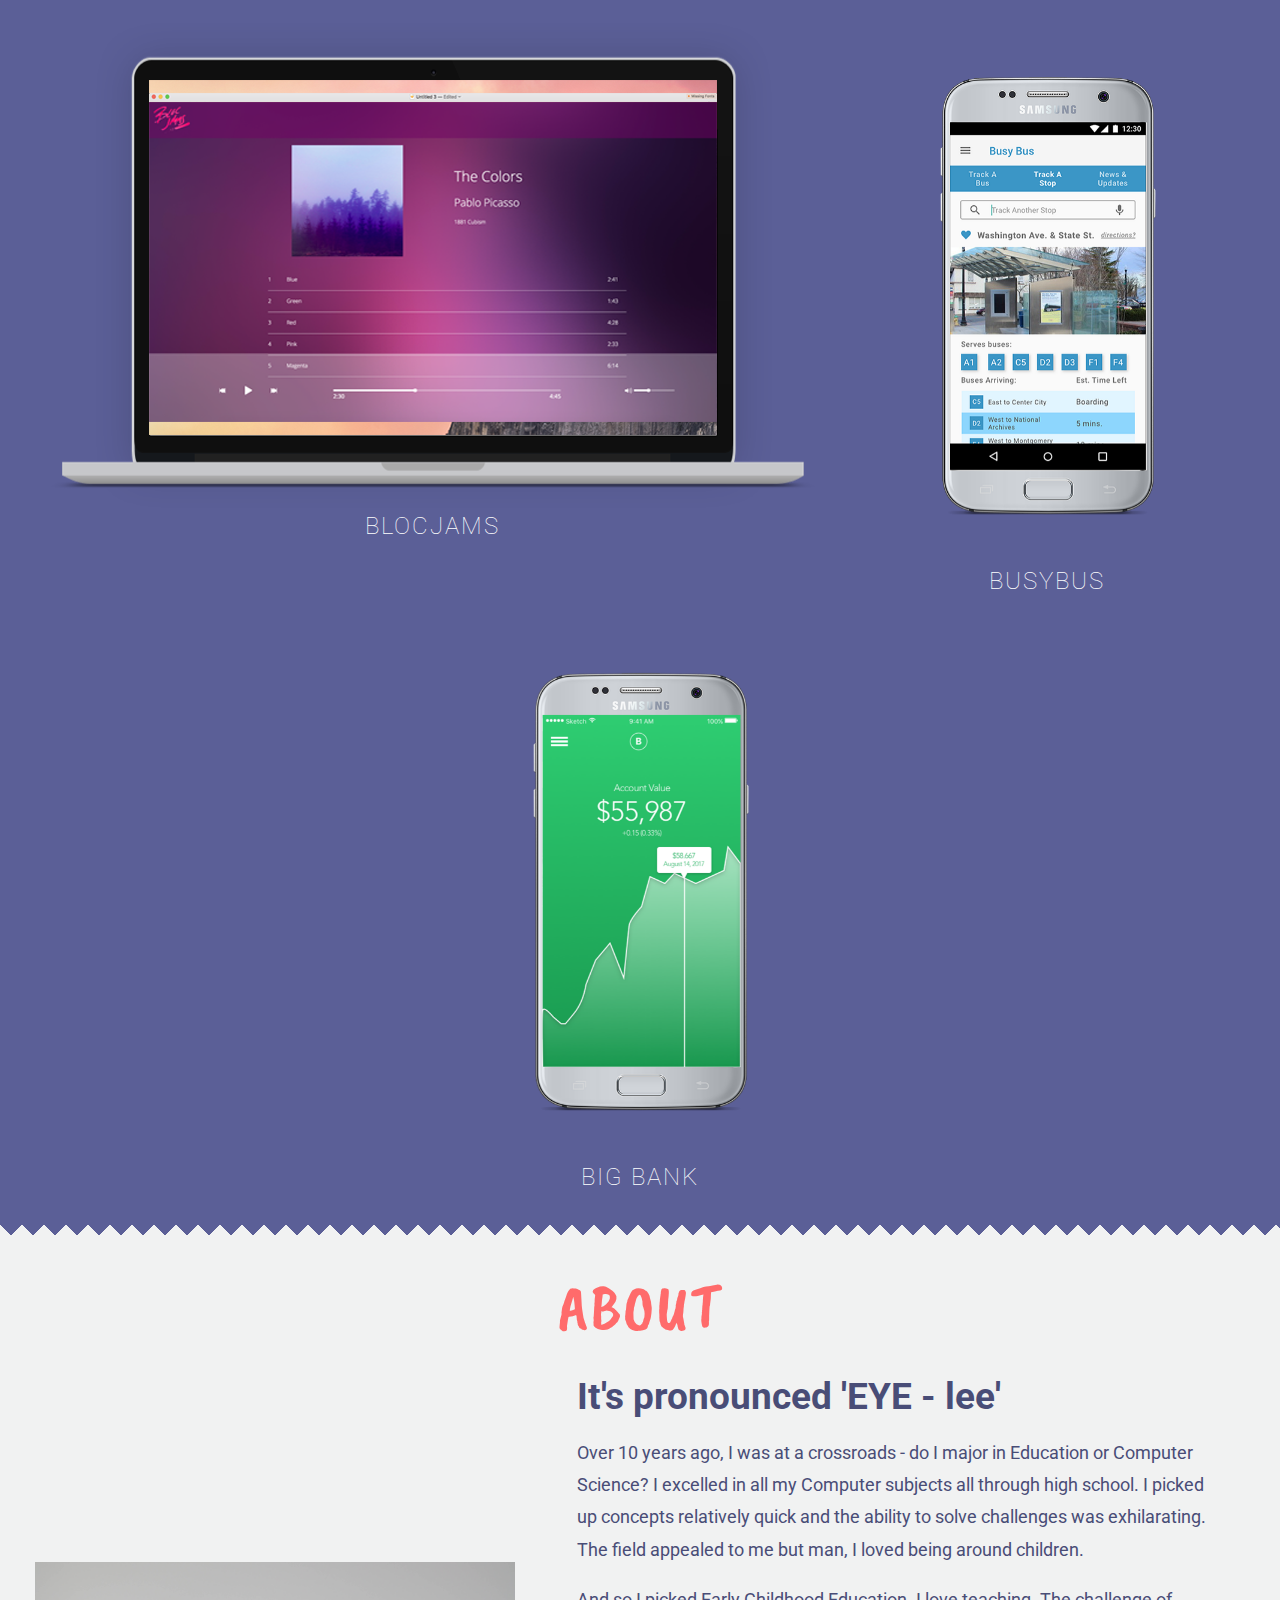
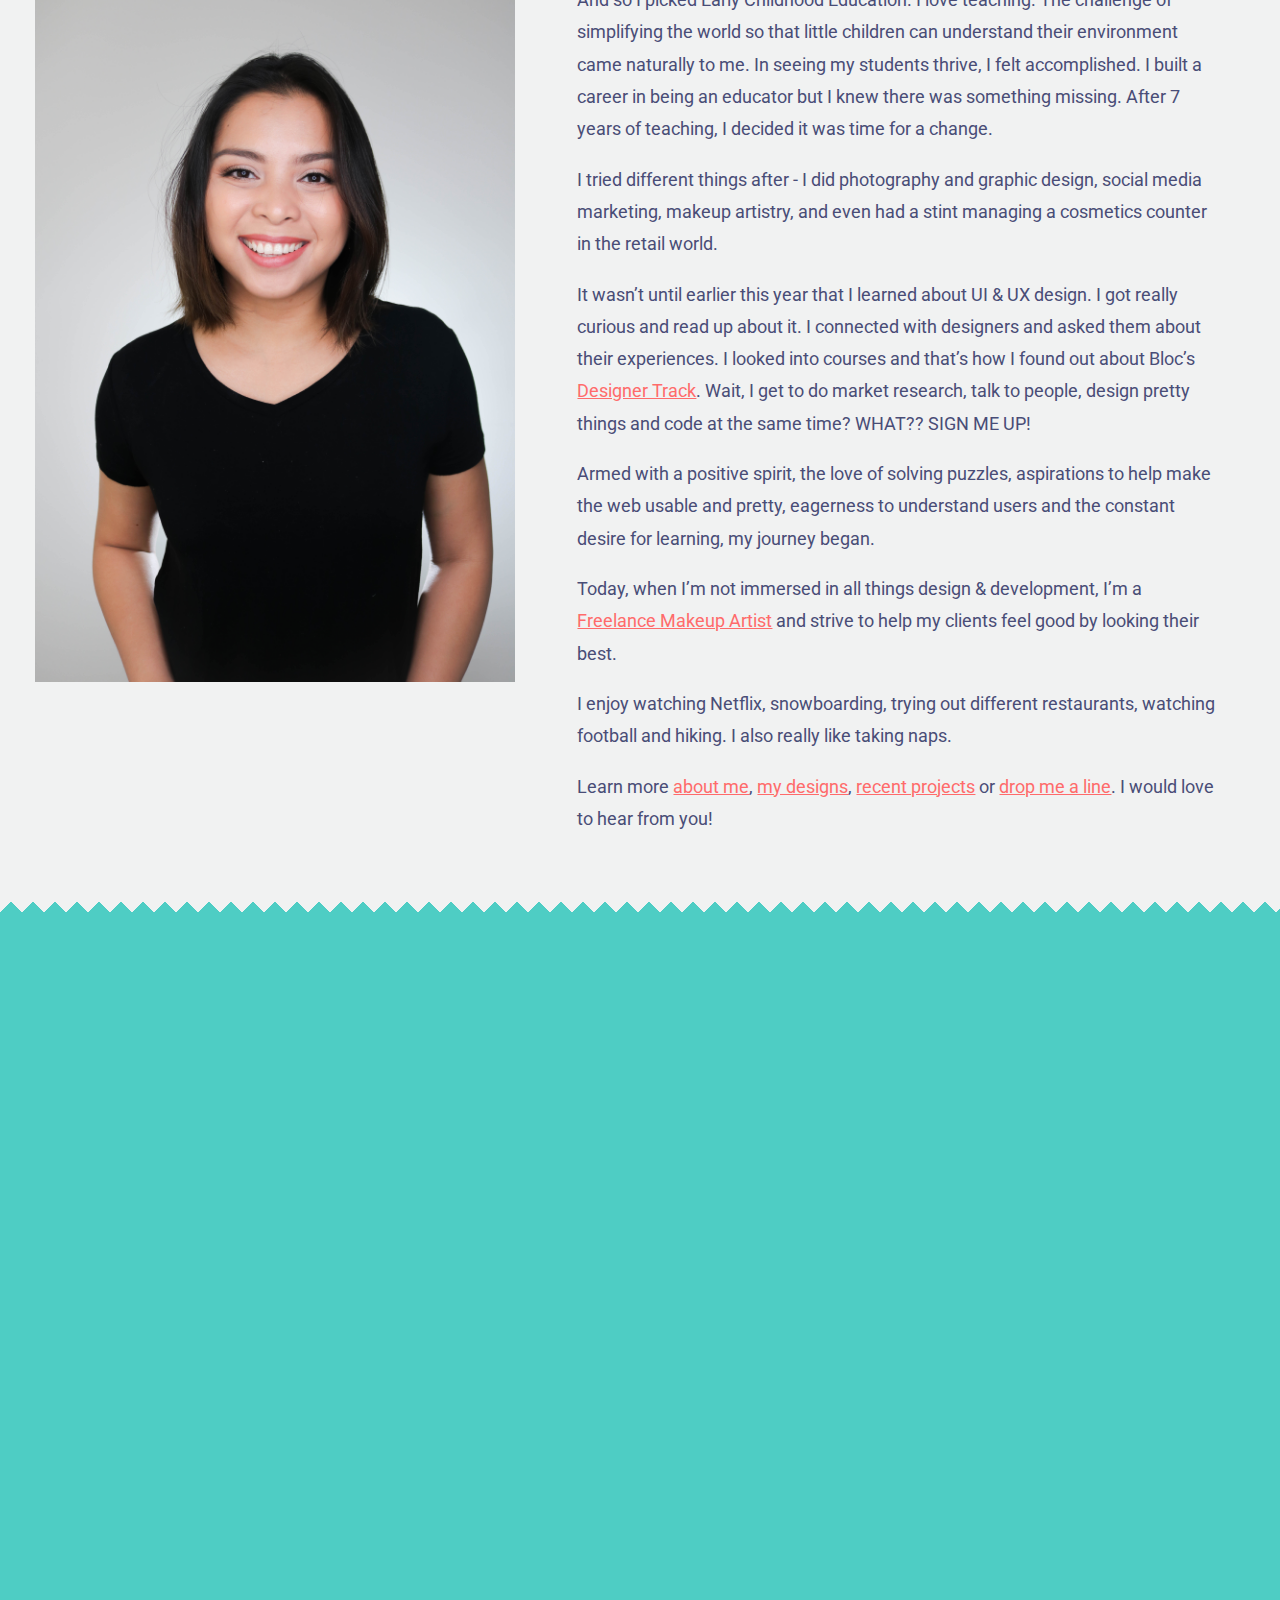
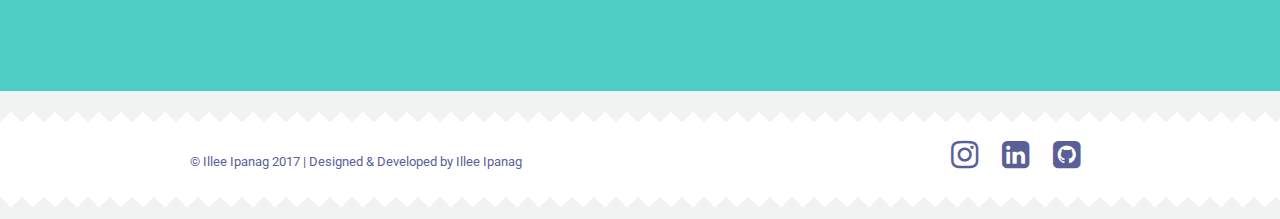
==== commit 7ac8ae48: "ready to schedule assessment" ====
--- a/index.html
+++ b/index.html
@@ -36,8 +36,8 @@
             <h3>Busybus</h3>
           </div>
           <div class="project">
-            <a href="case-study-template.html"><img src="assets/blocbank.png" class="image"></a>
-            <h3>Blocbank</h3>
+            <a href="case-study-template.html"><img src="assets/bigbank.png" class="image"></a>
+            <h3>Big bank</h3>
           </div>
       </div>
     </div>
--- a/styles/index.css
+++ b/styles/index.css
@@ -12,7 +12,7 @@
   z-index: 100;
 }
 
-@media (min-width: 650px) {
+@media (min-width: 1000px) {
   nav {
     justify-content: center;
   }
@@ -32,7 +32,7 @@
   display: none;
 }
 
-@media (min-width: 650px) {
+@media (min-width: 1000px) {
   .menu-items {
     display: flex;
     justify-content: center;
@@ -67,7 +67,7 @@
   width: 50px;
 }
 
-@media (min-width: 650px) {
+@media (min-width: 1000px) {
   .hamburger {
     display: none;
   }
@@ -89,7 +89,7 @@
   width: 70%;
 }
 
-@media (min-width: 650px) {
+@media (min-width: 1000px) {
   .menu-items a {
     border-bottom: none;
     margin: 3em;
@@ -177,10 +177,10 @@
   font-family: "Caveat Brush";
   text-transform: uppercase;
   font-size: 4em;
-  letter-spacing: 2px;;
+  letter-spacing: 2px;
   color: #FFFFFF;
   font-weight: lighter;
-  padding-top: 45px;
+  padding-top: 70px;
   margin: auto;
   text-align: center;
 }
@@ -243,9 +243,16 @@
 
 .about h3 {
   font-family: "Roboto";
-  margin-top: 0;
+  margin-top: 1em;
   font-size: 2em;
-  line-height: 1.5em;
+  line-height: 1.2em;
+  margin-bottom: 0;
+}
+
+@media (min-width: 1000px) {
+  .about h3 {
+    margin-top: 0;
+  }
 }
 
 .bio {
@@ -270,9 +277,10 @@
   line-height: 1.75em;
   color: #494d77;
   padding: 1em;
-}
-
-@media (min-width: 650px) {
+  padding-top: 0;
+}
+
+@media (min-width: 1000px) {
   .text {
     max-width: 50%;
     padding: 1.5em;
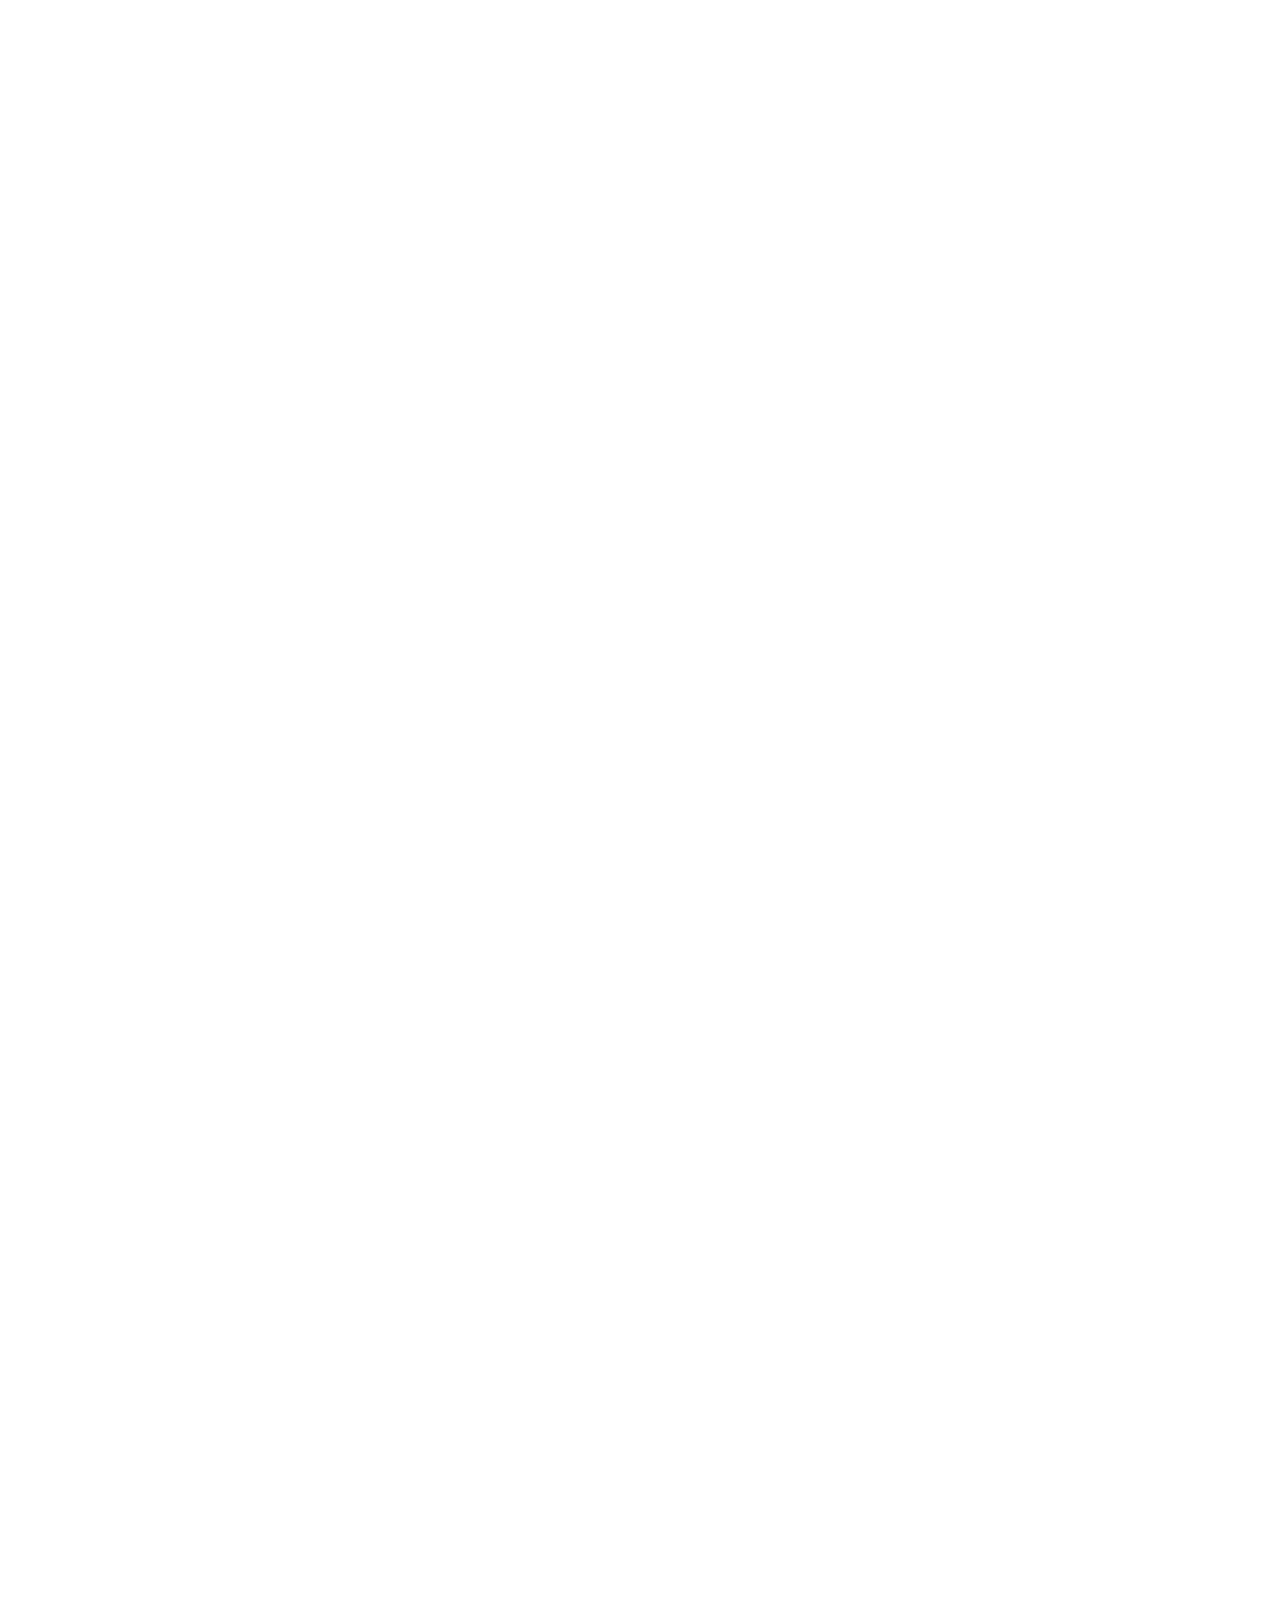
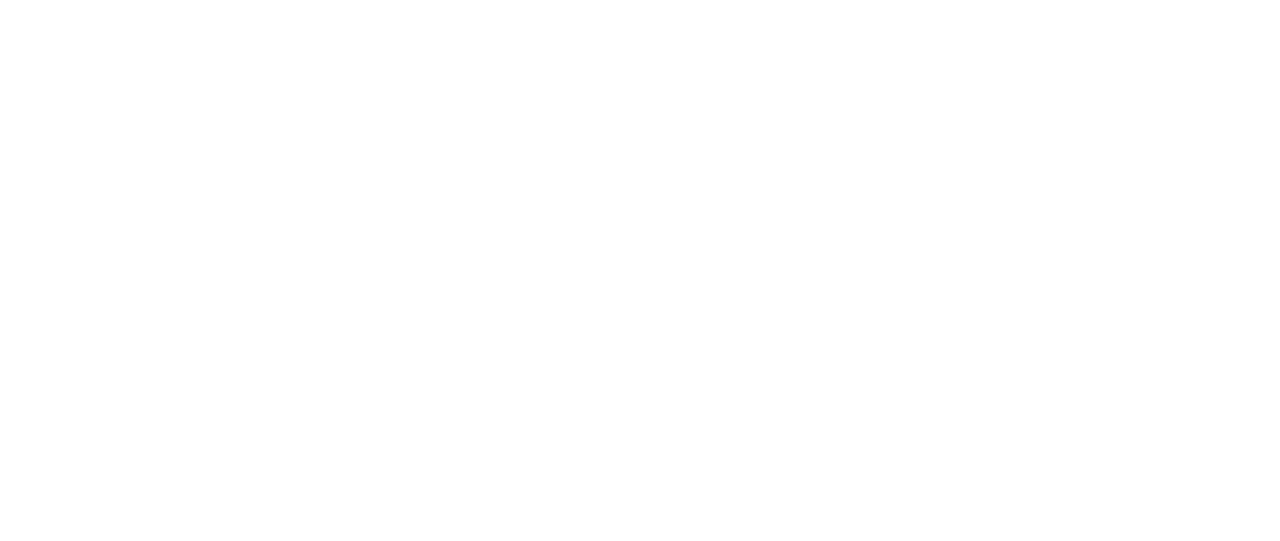
==== commit 0c45ac50: "edits after assessment" ====
--- a/index.html
+++ b/index.html
@@ -6,62 +6,41 @@
     <link rel="stylesheet" type="text/css" href="https://fonts.googleapis.com/css?family=Caveat+Brush|Pacifico|Roboto">
     <link rel="stylesheet" type="text/css" href="styles/font-awesome.css">
   </head>
-  <body>
-    <nav class="fade-in">
+  <body class="fade-in">
+    <nav>
       <a class="hamburger" id="menu">&#9776;</a>
       <div class="menu-items" id="menu-items">
         <a href="#">home</a>
-        <a href="#about">about</a>
+        <a href="about.html">about</a>
         <a href="#projects">projects</a>
         <a href="#contact">contact</a>
       </div>
     </nav>
-    <div class="hero fade-in">
+    <div class="hero">
       <h1>Hello! I'm Illee.</h1>
       <h2>DC Area UX &amp; UI Designer + Frontend Developer</h2>
     </div>
-    <div class="projects zigzag" id="projects">
+    <div class="projects" id="projects">
       <h2>Projects</h2>
       <div class="project-link">
           <div class="project">
-            <a href="blocbox.html"><img src="assets/bloc-box.png" class="image"></a>
-            <h3>Blocbox</h3>
+            <a href="blocbox.html"><img src="assets/blocbox.png"></a>
           </div>
           <div class="project">
-            <a href="case-study-template.html"><img src="assets/bloc-jams.png" class="image"></a>
-            <h3>Blocjams</h3>
+            <a href="case-study-template.html"><img src="assets/blocjams.png"></a>
           </div>
           <div class="project">
-            <a href="case-study-template.html"><img src="assets/busybus.png" class="image"></a>
-            <h3>Busybus</h3>
+            <a href="https://www.instagram.com/illee.design/"><img src="assets/100daysUI.png"></a>
           </div>
           <div class="project">
-            <a href="case-study-template.html"><img src="assets/bigbank.png" class="image"></a>
-            <h3>Big bank</h3>
+            <a href="case-study-template.html"><img src="assets/Big-Bank.png"></a>
           </div>
       </div>
     </div>
-      <div class="about" id="about">
-        <h2>about</h2>
-         <div class="bio">
-            <img class="headshot" src="assets/illee-ipanag.jpg">
-            <div class="text">
-              <h3>It's pronounced 'EYE - lee'</h3>
-              <p>Over 10 years ago, I was at a crossroads - do I major in Education or Computer Science? I excelled in all my Computer subjects all through high school. I picked up concepts relatively quick and the ability to solve challenges was exhilarating. The field appealed to me but man, I loved being around children.</p>
-              <p>And so I picked Early Childhood Education. I love teaching. The challenge of simplifying the world so that little children can understand their environment came naturally to me. In seeing my students thrive, I felt accomplished. I built a career in being an educator but I knew there was something missing. After 7 years of teaching, I decided it was time for a change.</p>
-              <p>I tried different things after - I did photography and graphic design, social media marketing, makeup artistry, and even had a stint managing a cosmetics counter in the retail world.</p>
-              <p>It wasn’t until earlier this year that I learned about UI &amp; UX design. I got really curious and read up about it. I connected with designers and asked them about their experiences. I looked into courses and that’s how I found out about Bloc’s <a href="www.bloc.io" target="_blank">Designer Track</a>. Wait, I get to do market research, talk to people, design pretty things and code at the same time? WHAT?? SIGN ME UP!</p>
-              <p>Armed with a positive spirit, the love of solving puzzles, aspirations to help make the web usable and pretty, eagerness to understand users and the constant desire for learning, my journey began.</p>
-              <p>Today, when I’m not immersed in all things design  &amp; development, I’m a <a href="http://www.facebook.com/illee.artistry" target="_blank">Freelance Makeup Artist</a> and strive to help my clients feel good by looking their best.</p>
-              <p>I enjoy watching Netflix, snowboarding, trying out different restaurants, watching football and hiking. I also really like taking naps.</p>
-              <p>Learn more <a href="https://www.instagram.com/illee.artistry" target="_blank">about me</a>, <a href="https://www.instagram.com/illee.design" target="_blank">my designs</a>, <a href="#projects">recent projects</a> or <a href="#contact">drop me a line</a>. I would love to hear from you!</p>
-            </div>
-        </div>
-      </div>
-    <div class="contact zigzag" id="contact">
+    <div id="contact">
       <div class="typeform-widget" data-url="https://illee.typeform.com/to/BtRSg5"> </div>
     </div>
-    <div class="footer zigzag">
+    <div class="footer">
       <small>&copy; Illee Ipanag 2017  |  Designed &amp; Developed by Illee Ipanag</small>
       <ul class="social-media">
         <li><a href="https://www.instagram.com/illee.design/" target="_blank"> <i class="fa fa-instagram fa-2x"></i></a> </li>
--- a/styles/index.css
+++ b/styles/index.css
@@ -8,7 +8,7 @@
   flex-direction: row;
   justify-content: flex-start;
   align-items: center;
-  background-color: #FFFFFF;
+  background-color: #ffffff;
   z-index: 100;
 }
 
@@ -81,7 +81,8 @@
   text-decoration: none;
   font-family: "Roboto";
   color: #494d77;
-  text-transform: uppercase;
+  text-transform: lowercase;
+  letter-spacing: 2px;
   display: block;
   margin: 1em auto;
   padding: 1em;
@@ -97,8 +98,8 @@
 }
 
 .hero {
-  background-color: #f1f2f2;
-  height: 100vh;
+  background-color: #ffffff;
+  height: 70vh;
   display: flex;
   flex-direction: column;
   align-items: center;
@@ -108,7 +109,7 @@
 .hero h1 {
   font-family: "Caveat Brush";
   color: #ff6b6b;
-  font-size: 6em;
+  font-size: 4em;
   margin-bottom: 0;
   text-align: center;
 }
@@ -116,11 +117,14 @@
 .hero h2 {
   font-family: "Roboto";
   font-weight: 100;
-  font-size: 1.5em;
+  font-size: 1.25em;
   margin-top: 0;
   text-align: center;
   color: #494d77;
   letter-spacing: 3px;
+  border-bottom: 1px solid #ff6b6b;
+  padding-bottom: .5em;
+  max-width: 70%;
 }
 
 @-webkit-keyframes fadeIn { from { opacity:0; } to { opacity:1; } }
@@ -142,153 +146,50 @@
    animation-duration:1s;
 }
 
-.zigzag:before {
-  background:
-    linear-gradient(-45deg, transparent 16px, #f1f2f2 0),
-    linear-gradient(45deg, transparent 16px, #f1f2f2  0);
-  background-repeat: repeat-x;
-  background-position: left bottom;
-  background-size: 22px 32px;
-  content: "";
-  display: block;
-  width: 100%;
-  height: 32px;
-}
-
-.zigzag::after {
-  background:
-		linear-gradient(-45deg, #f1f2f2 16px, red 16px, blue 16px,  transparent 0),
-		linear-gradient(45deg, #f1f2f2 16px, transparent 0);
-  background-position: left top;
-  background-repeat: repeat-x;
-  background-size: 22px 32px;
-  content: " ";
-  display: block;
-  width: 100%;
-  height: 32px;
-}
-
 .projects {
   height: auto;
   background-color: #5b5f97;
+  padding-bottom: 3em;
+}
+
+.project-link {
+  display: flex;
+  flex-direction: row;
+  flex-wrap: wrap;
+  justify-content: center;
 }
 
 .projects h2 {
-  font-family: "Caveat Brush";
-  text-transform: uppercase;
-  font-size: 4em;
+  font-family: "Roboto";
+  text-transform: capitalize;
+  font-weight: lighter;
+  font-size: 1.75em;
   letter-spacing: 2px;
-  color: #FFFFFF;
-  font-weight: lighter;
-  padding-top: 70px;
-  margin: auto;
-  text-align: center;
-}
-
-.project-link {
-  display: flex;
-  justify-content: space-evenly;
-  flex-wrap: wrap;
+  color: #ffffff;
+  padding: 1em;
+  margin: .5em auto;
+  text-align: center;
 }
 
 .project {
-  display: relative;
-  text-align: center;
-}
-
-.image {
-  opacity: 1;
-  transition: .5s ease;
-  backface-visibility: hidden;
-}
-
-.project:hover .image {
-  opacity: 0.3;
-}
-
-.project:hover {
-  opacity: 1;
+  display: flex;
+  flex-direction: row;
+  justify-content: center;
+  align-items: center;
+  width: 90vw;
+  background-color: #f1f2f2;
+  margin: 1em;
+  padding: 1em;
+}
+
+@media (min-width: 1000px) {
+  .project {
+    width: 40vw;
+  }
 }
 
 .project img {
   max-width: 100%;
-  max-height: 60vh;
-}
-
-.project h3 {
-  font-family: "Roboto";
-  font-size: 1.5em;
-  letter-spacing: 2px;
-  text-transform: uppercase;
-  color: #FFFFFF;
-  margin-top: 0;
-  font-weight: lighter;
-}
-
-.about {
-  background-color: #f1f2f2;
-}
-
-.about h2 {
-  font-family: "Caveat Brush";
-  text-transform: uppercase;
-  font-size: 4em;
-  letter-spacing: 2px;;
-  color: #ff6b6b;
-  font-weight: lighter;
-  padding-top: 20px;
-  margin: auto;
-  text-align: center;
-}
-
-.about h3 {
-  font-family: "Roboto";
-  margin-top: 1em;
-  font-size: 2em;
-  line-height: 1.2em;
-  margin-bottom: 0;
-}
-
-@media (min-width: 1000px) {
-  .about h3 {
-    margin-top: 0;
-  }
-}
-
-.bio {
-  display: flex;
-  flex-direction: row;
-  justify-content: space-evenly;
-  align-items: center;
-  flex-wrap: wrap;
-}
-
-.headshot {
-  max-width: 80%;
-  max-height: 80vh;
-  padding-top: 1em;
-  text-align: center;
-}
-
-.text {
-  font-family: "Roboto";
-  max-width: 80%;
-  font-size: 1.15em;
-  line-height: 1.75em;
-  color: #494d77;
-  padding: 1em;
-  padding-top: 0;
-}
-
-@media (min-width: 1000px) {
-  .text {
-    max-width: 50%;
-    padding: 1.5em;
-  }
-}
-
-.text a {
-  color: #ff6b6b;
 }
 
 .contact {
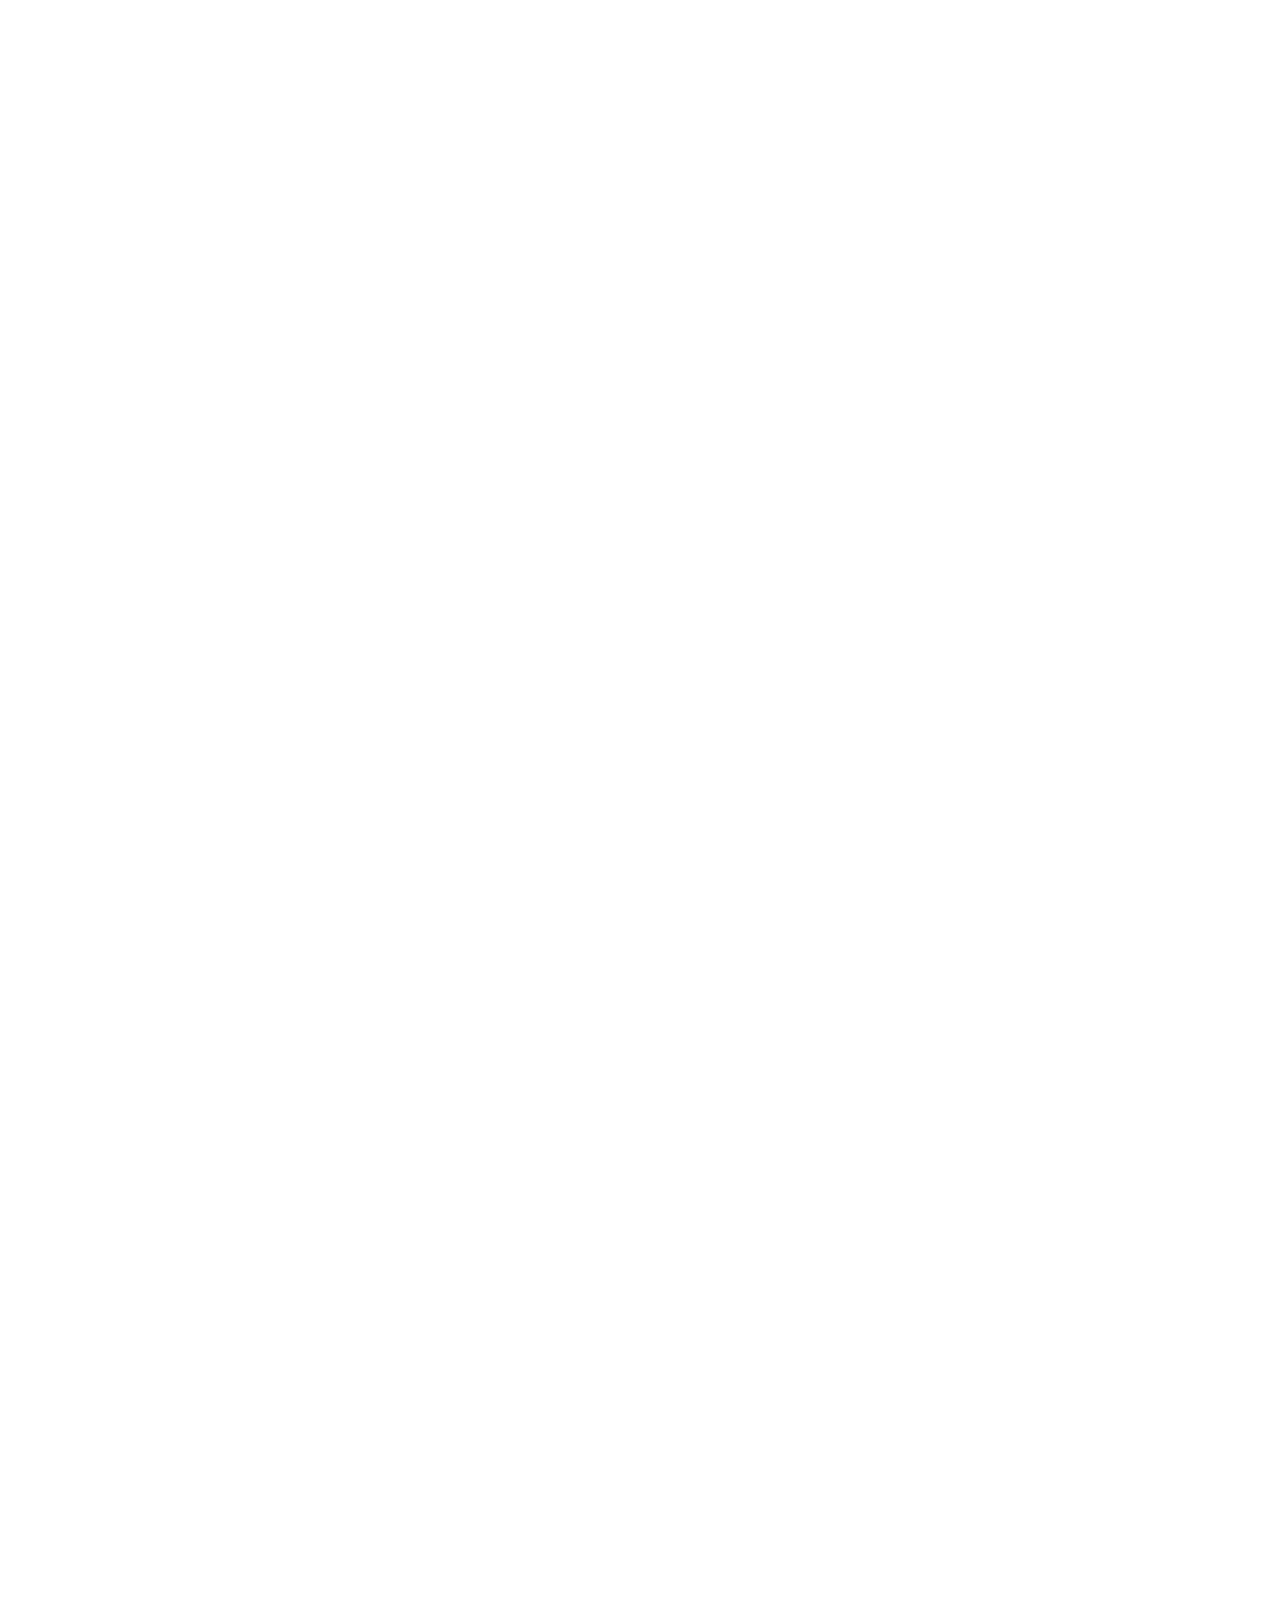
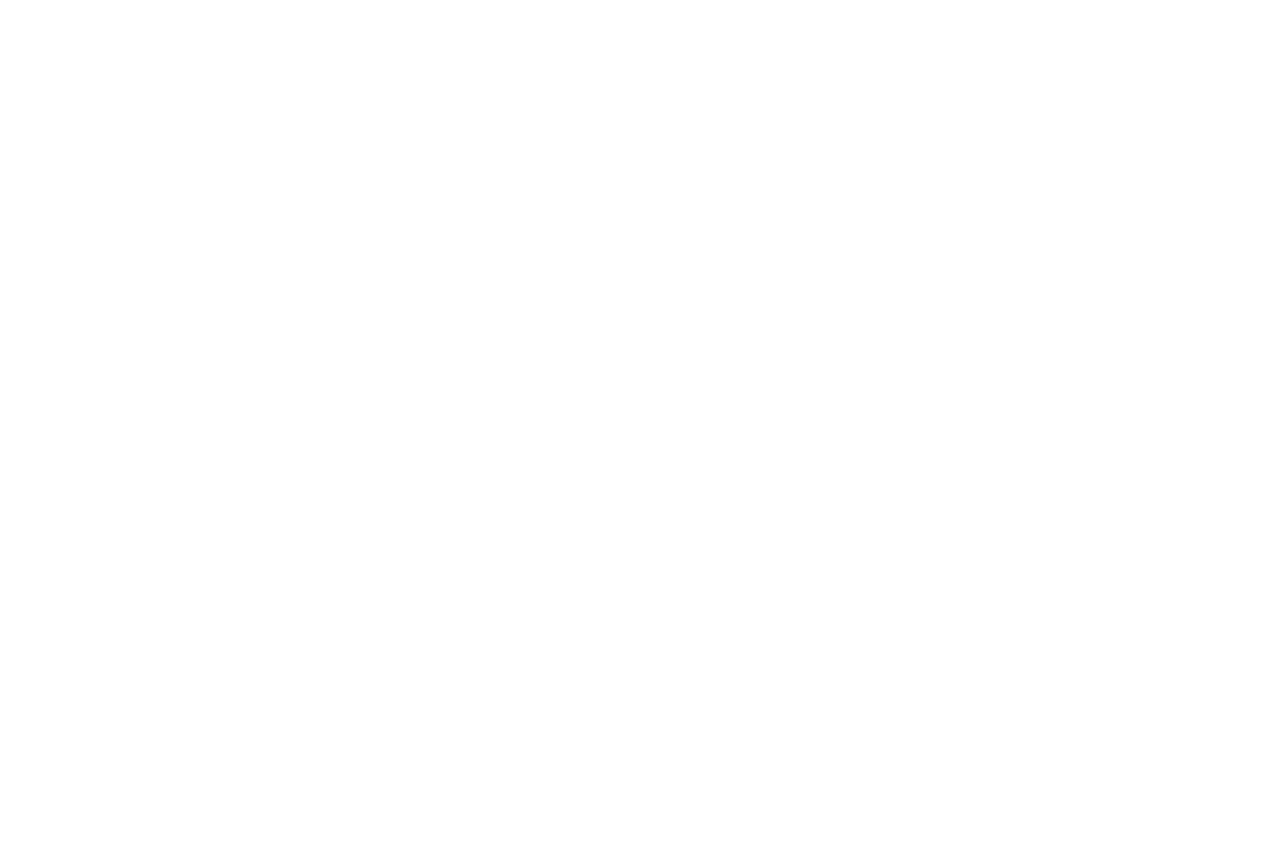
==== commit 4e43e540: "fix project image paths" ====
--- a/index.html
+++ b/index.html
@@ -24,10 +24,10 @@
       <h2>Projects</h2>
       <div class="project-link">
           <div class="project">
-            <a href="blocbox.html"><img src="assets/blocbox.png"></a>
+            <a href="blocbox.html"><img src="assets/Blocbox.png"></a>
           </div>
           <div class="project">
-            <a href="case-study-template.html"><img src="assets/blocjams.png"></a>
+            <a href="case-study-template.html"><img src="assets/Blocjams.png"></a>
           </div>
           <div class="project">
             <a href="https://www.instagram.com/illee.design/"><img src="assets/100daysUI.png"></a>
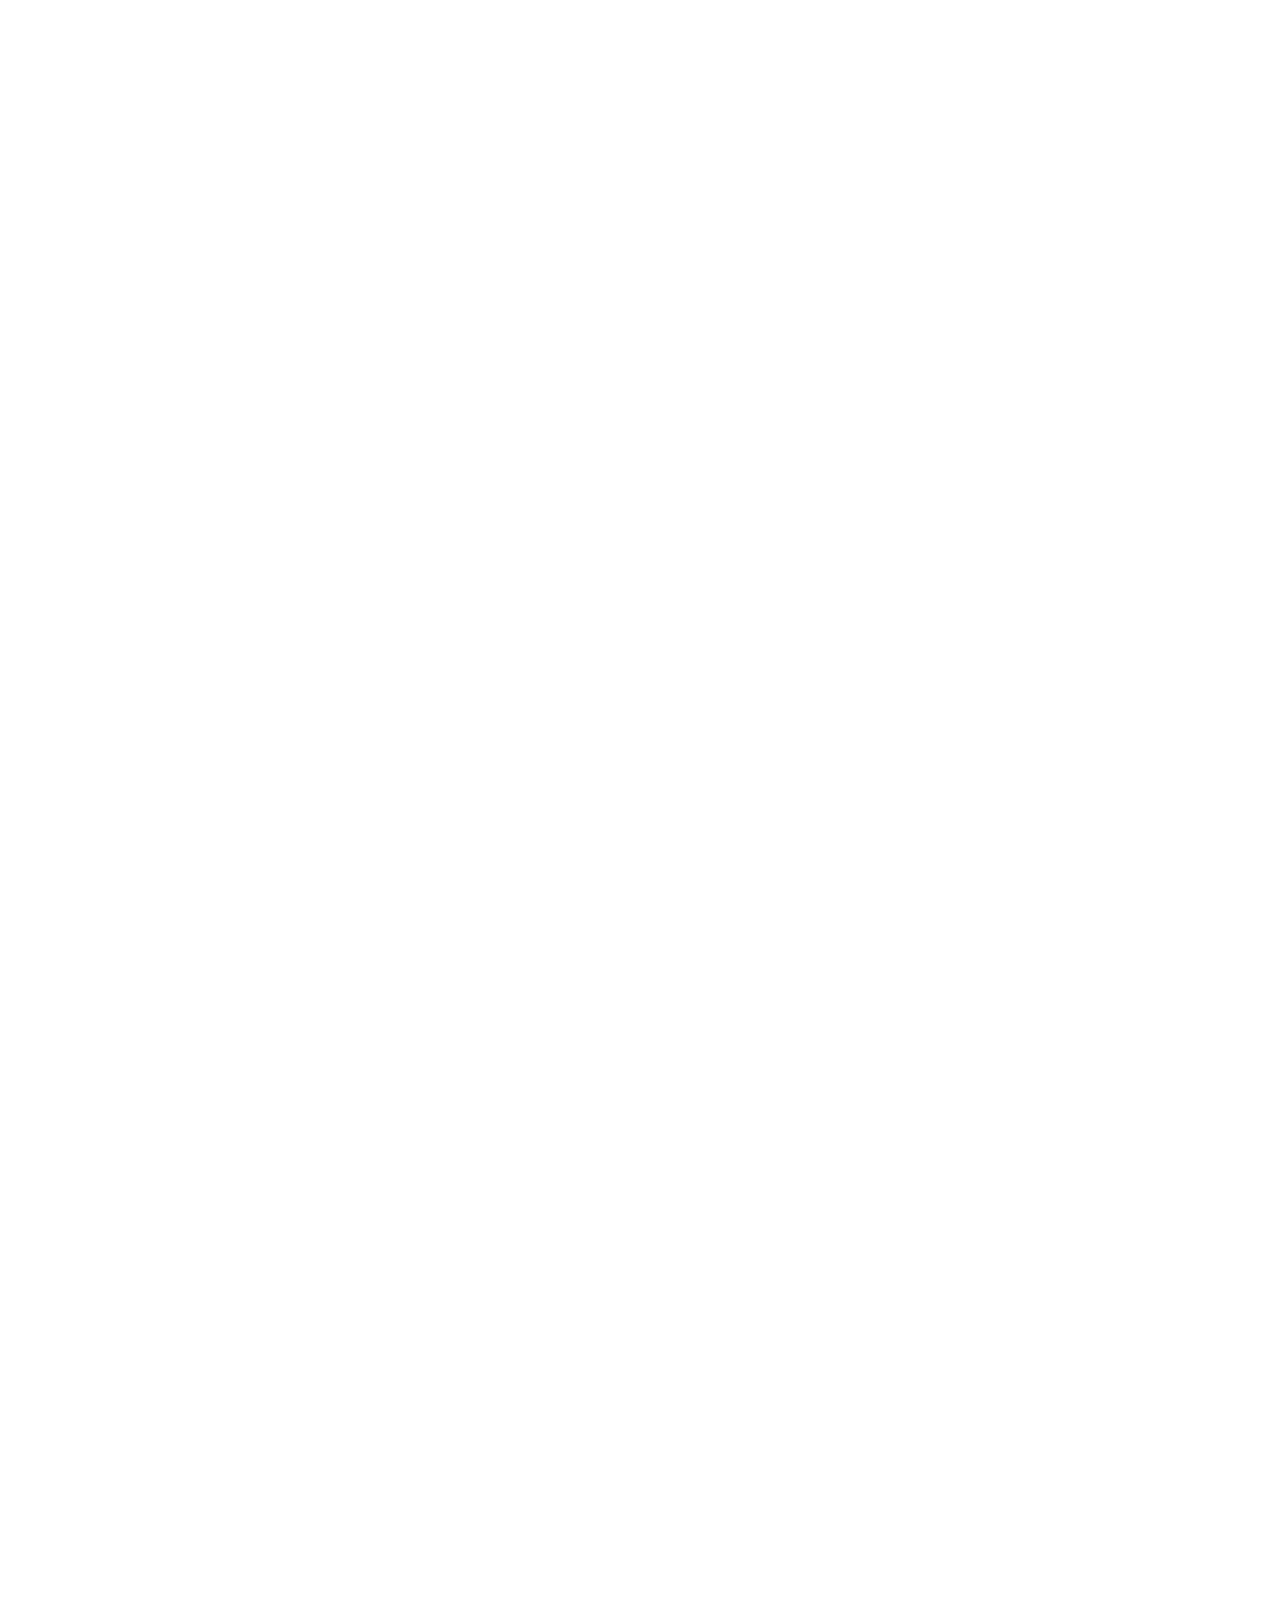
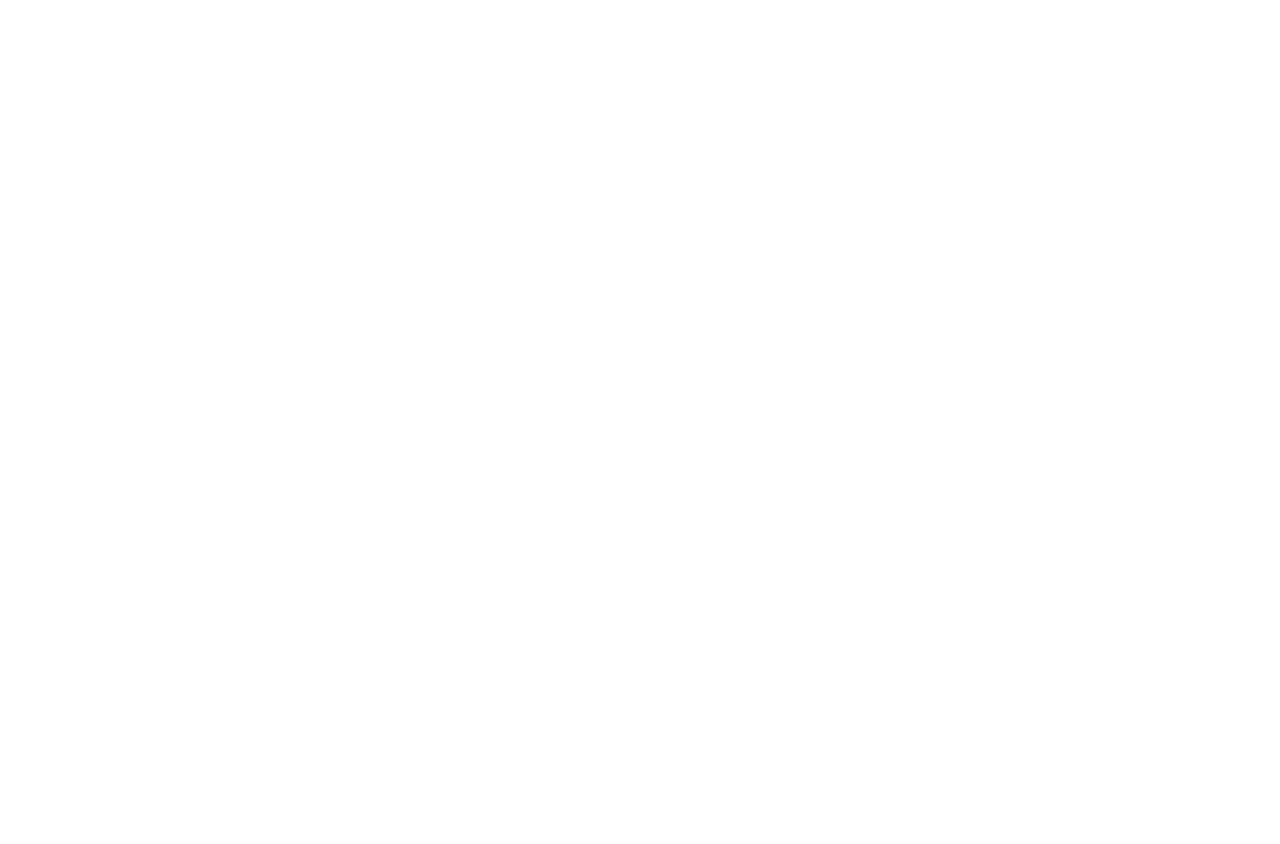
==== commit 038d2c73: "update home and about page" ====
--- a/index.html
+++ b/index.html
@@ -3,7 +3,7 @@
   <head>
     <title>Illee Ipanag | Designer + Developer</title>
     <link rel="stylesheet" type="text/css" href="styles/index.css">
-    <link rel="stylesheet" type="text/css" href="https://fonts.googleapis.com/css?family=Caveat+Brush|Pacifico|Roboto">
+    <link rel="stylesheet" type="text/css" href="<link href="https://fonts.googleapis.com/css?family=Roboto|Roboto+Slab">
     <link rel="stylesheet" type="text/css" href="styles/font-awesome.css">
   </head>
   <body class="fade-in">
@@ -27,7 +27,7 @@
             <a href="blocbox.html"><img src="assets/Blocbox.png"></a>
           </div>
           <div class="project">
-            <a href="case-study-template.html"><img src="assets/Blocjams.png"></a>
+            <a href="blocjams.html"><img src="assets/Blocjams.png"></a>
           </div>
           <div class="project">
             <a href="https://www.instagram.com/illee.design/"><img src="assets/100daysUI.png"></a>
--- a/styles/index.css
+++ b/styles/index.css
@@ -107,17 +107,18 @@
 }
 
 .hero h1 {
-  font-family: "Caveat Brush";
+  font-family: "Roboto Slab";
   color: #ff6b6b;
-  font-size: 4em;
+  font-size: 2em;
   margin-bottom: 0;
   text-align: center;
+  letter-spacing: .07em;
 }
 
 .hero h2 {
   font-family: "Roboto";
   font-weight: 100;
-  font-size: 1.25em;
+  font-size: 1.15em;
   margin-top: 0;
   text-align: center;
   color: #494d77;
@@ -160,7 +161,7 @@
 }
 
 .projects h2 {
-  font-family: "Roboto";
+  font-family: "Roboto Slab";
   text-transform: capitalize;
   font-weight: lighter;
   font-size: 1.75em;
@@ -203,7 +204,7 @@
 }
 
 .footer {
-  background-color: #FFFFFF;
+  background-color: #5b5f97;
   height: auto;
   display: flex;
   flex-direction: row;
@@ -213,7 +214,7 @@
 }
 
 small {
-  color: #5b5f97;
+  color: #ffffff;
   font-family: "Roboto";
   padding-top: 1em;
 }
@@ -228,6 +229,6 @@
 }
 
 .social-media a {
-  color: #5b5f97;
+  color: #ffffff;
   padding: 10px;
 }
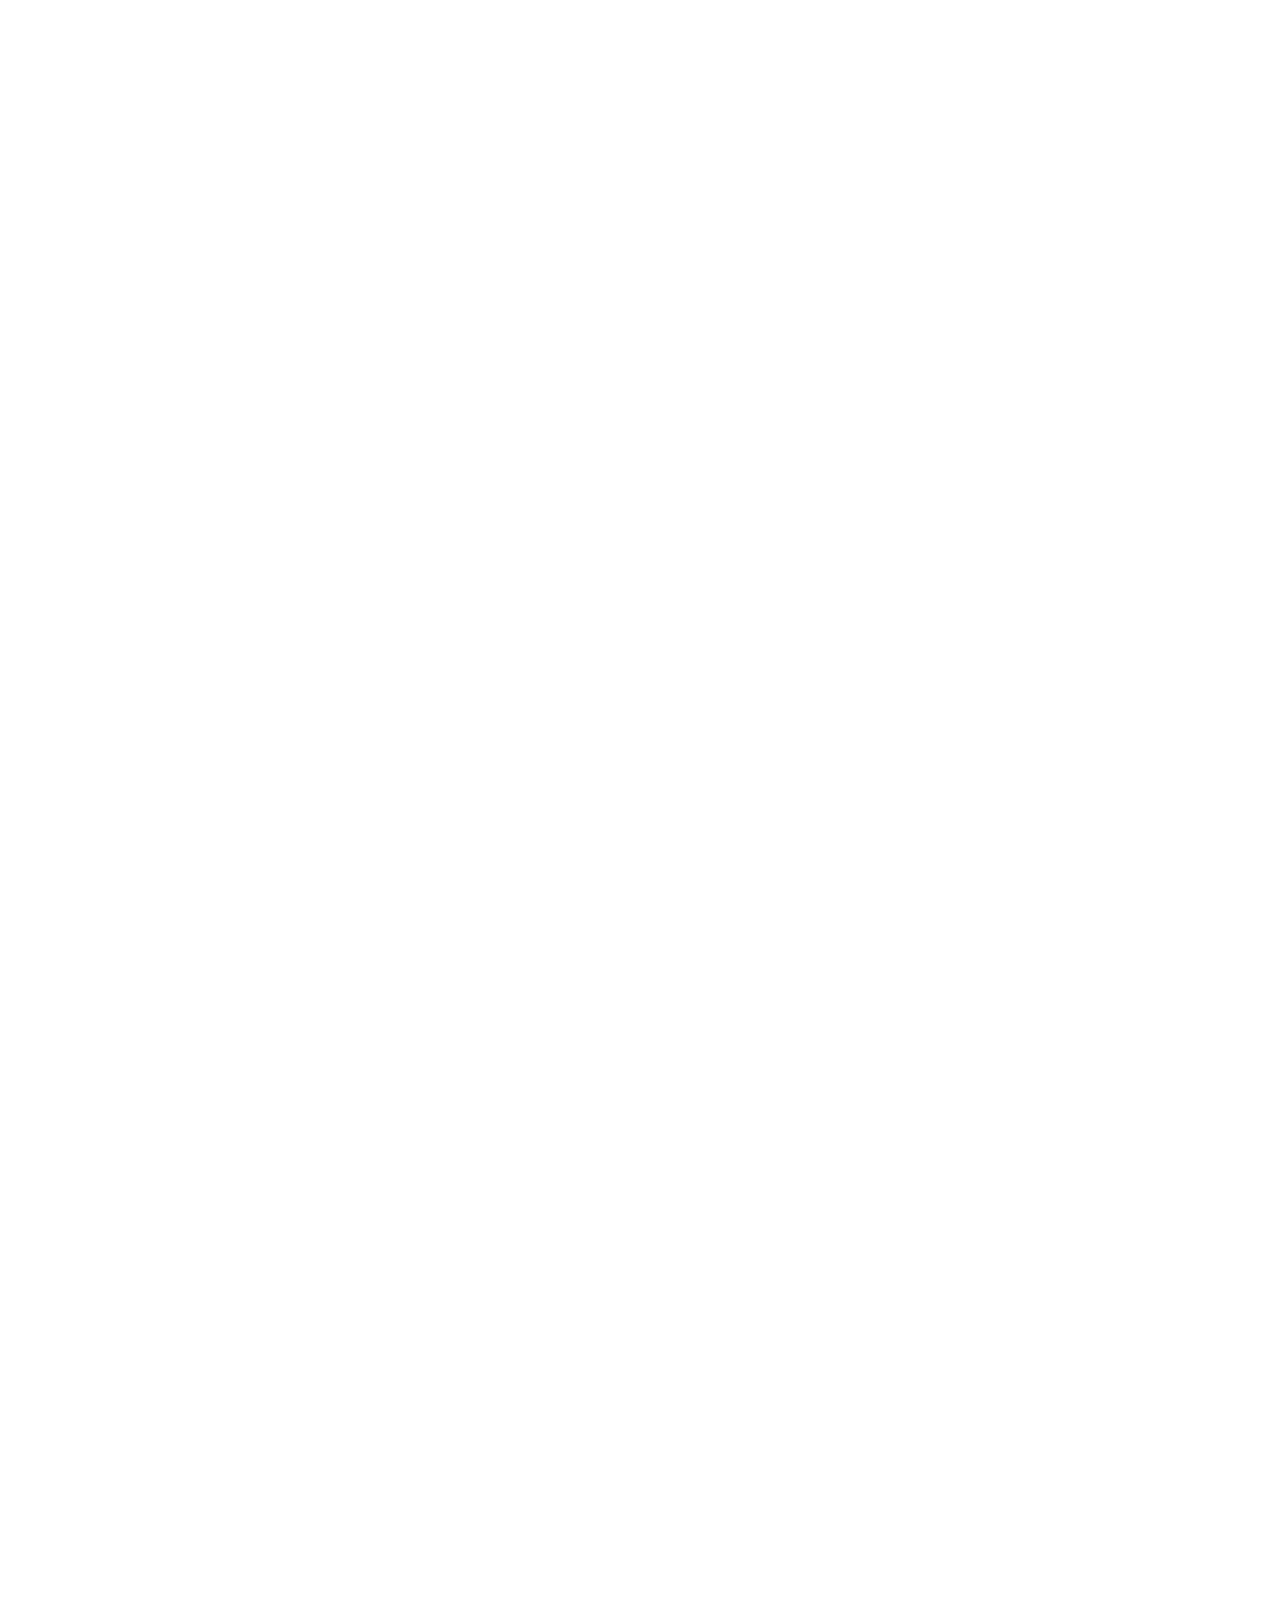
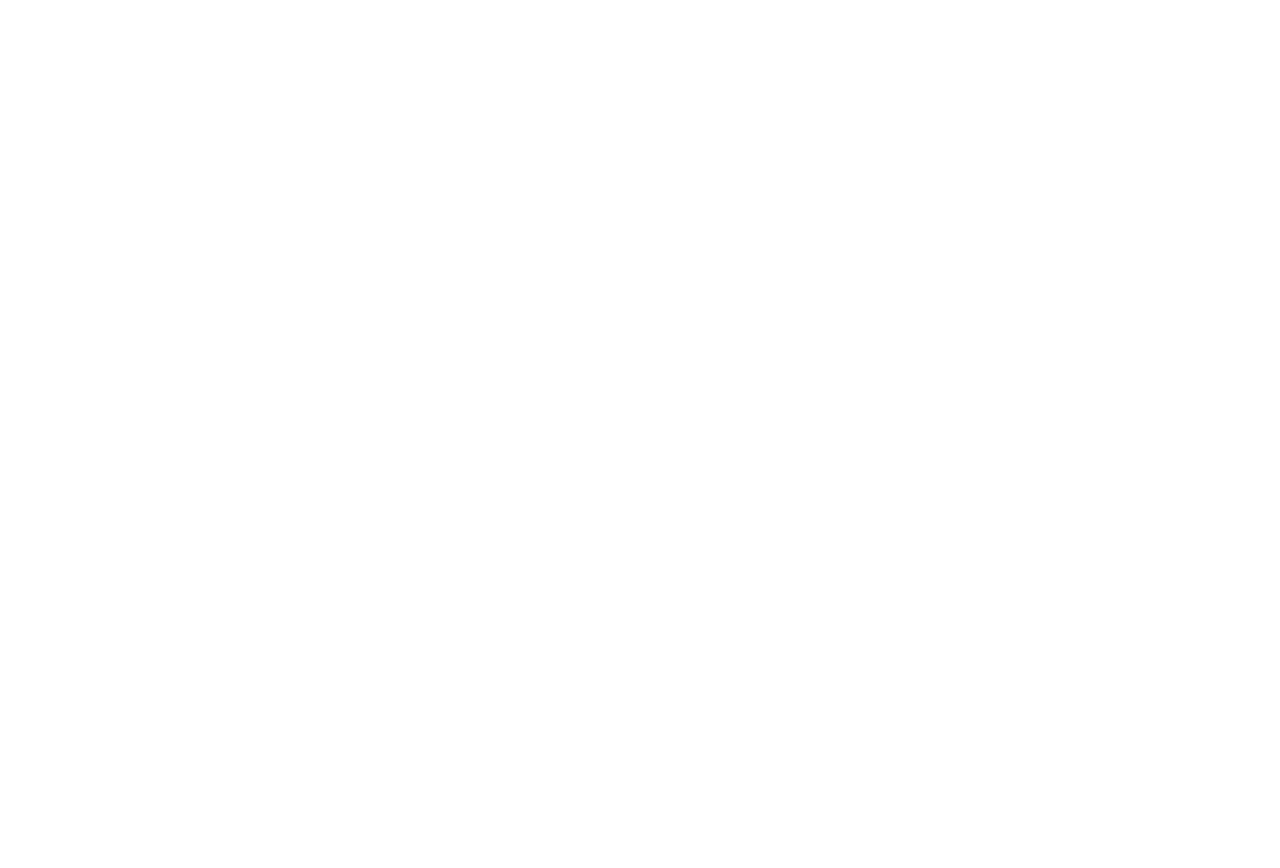
==== commit c947390c: "update case studies" ====
--- a/index.html
+++ b/index.html
@@ -3,7 +3,7 @@
   <head>
     <title>Illee Ipanag | Designer + Developer</title>
     <link rel="stylesheet" type="text/css" href="styles/index.css">
-    <link rel="stylesheet" type="text/css" href="<link href="https://fonts.googleapis.com/css?family=Roboto|Roboto+Slab">
+    <link rel="stylesheet" type="text/css" href="https://fonts.googleapis.com/css?family=Roboto|Roboto+Slab">
     <link rel="stylesheet" type="text/css" href="styles/font-awesome.css">
   </head>
   <body class="fade-in">
@@ -30,15 +30,16 @@
             <a href="blocjams.html"><img src="assets/Blocjams.png"></a>
           </div>
           <div class="project">
-            <a href="https://www.instagram.com/illee.design/"><img src="assets/100daysUI.png"></a>
+            <a href="case-study-template.html"><img src="assets/bitesite.png"></a>
           </div>
           <div class="project">
-            <a href="case-study-template.html"><img src="assets/Big-Bank.png"></a>
+            <a href="emceteras.html"><img src="assets/emceteras.png"></a>
           </div>
       </div>
     </div>
     <div id="contact">
-      <div class="typeform-widget" data-url="https://illee.typeform.com/to/BtRSg5"> </div>
+      <!-- <div class="typeform-widget" data-url="https://illee.typeform.com/to/BtRSg5"> </div> -->
+      <div class="typeform-widget" data-url="https://illee.typeform.com/to/BtRSg5" ></div> <script> (function() { var qs,js,q,s,d=document, gi=d.getElementById, ce=d.createElement, gt=d.getElementsByTagName, id="typef_orm", b="https://embed.typeform.com/"; if(!gi.call(d,id)) { js=ce.call(d,"script"); js.id=id; js.src=b+"embed.js"; q=gt.call(d,"script")[0]; q.parentNode.insertBefore(js,q) } })() </script> <div style="font-family: Sans-Serif;font-size: 12px;color: #999;opacity: 0.5; padding-top: 5px;"> powered by <a href="https://admin.typeform.com/signup?utm_campaign=BtRSg5&utm_source=typeform.com-11148198-Basic&utm_medium=typeform&utm_content=typeform-embedded-poweredbytypeform&utm_term=EN" style="color: #999" target="_blank">Typeform</a> </div>
     </div>
     <div class="footer">
       <small>&copy; Illee Ipanag 2017  |  Designed &amp; Developed by Illee Ipanag</small>
